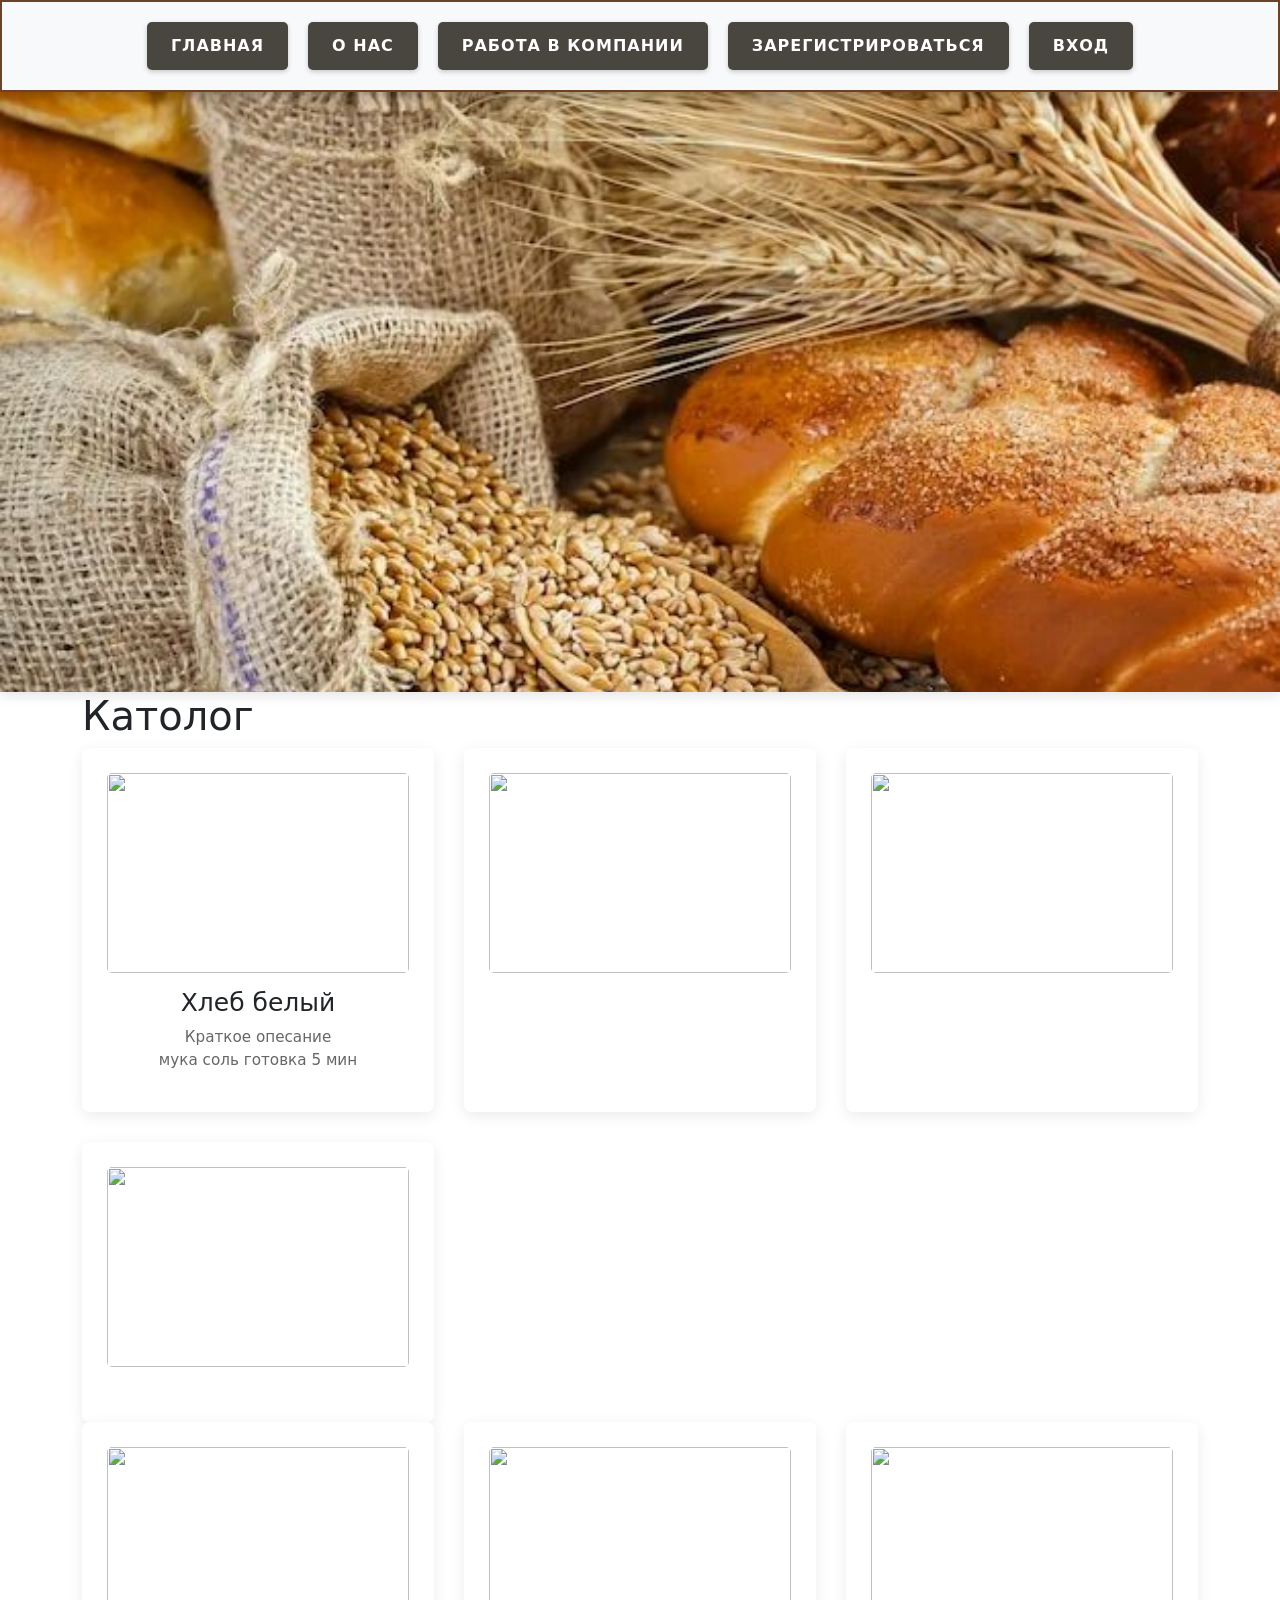
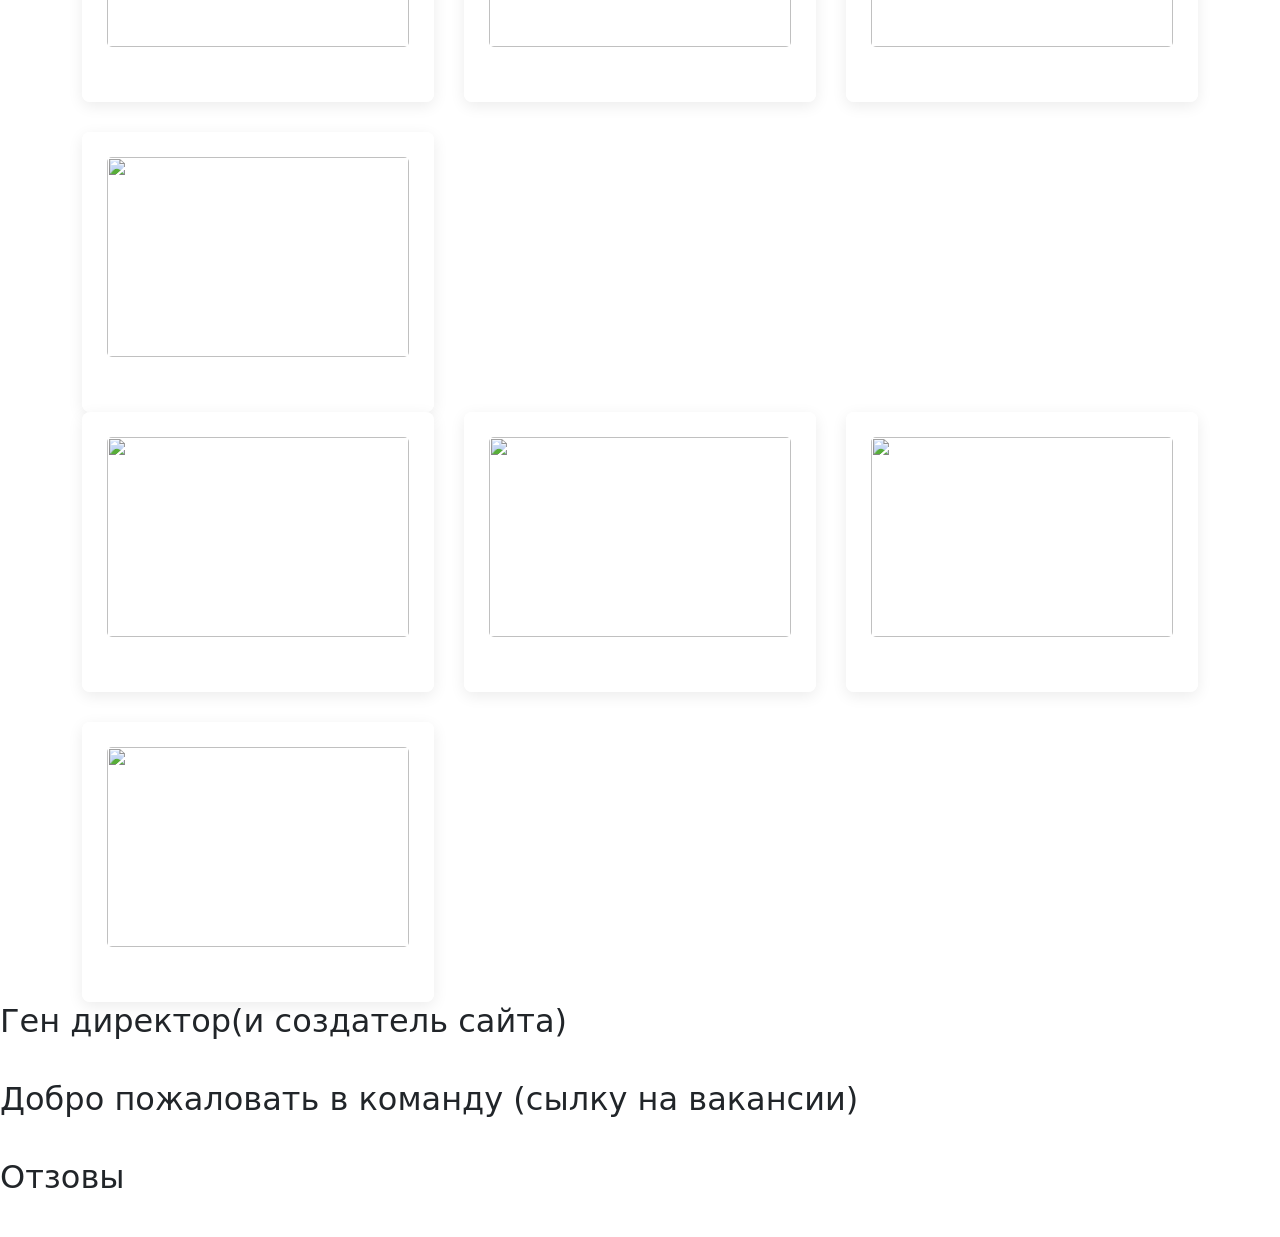
==== index.html @ a89af6e6 "Слайдер" ====
<!DOCTYPE html>
<html lang="en">
<head>
    <meta charset="UTF-8">
    <meta name="viewport" content="width=device-width, initial-scale=1.0">
    <title>Главная страница</title>
    <link rel="stylesheet" href="css/styles.css">
    <link rel="stylesheet" href="css/reset.css">
    <link href="https://cdn.jsdelivr.net/npm/bootstrap@5.3.0/dist/css/bootstrap.min.css" rel="stylesheet" integrity="sha384-9ndCyUaIbzAi2FUVXJi0CjmCapSmO7SnpJef0486qhLnuZ2cdeRhO02iuK6FUUVM" crossorigin="anonymous">
<script src="https://cdn.jsdelivr.net/npm/bootstrap@5.3.0/dist/js/bootstrap.bundle.min.js" integrity="sha384-geWF76RCwLtnZ8qwWowPQNguL3RmwHVBC9FhGdlKrxdiJJigb/j/68SIy3Te4Bkz" crossorigin="anonymous"></script>
</head>
<script src="js/cod.js"></script>
<body>
    
    <div class="menu">
        <a href="index.html" class="btn-main">Главная</a>
        <a href="about.html" class="btn-about">О нас</a>
        <a href="cart.html" class="btn-cart">Работа в компании</a>
        <a href="register.html" class="btn-register">Зарегистрироваться</a>
        <a href="login.html" class="btn-login">Вход</a>
    </div>

    <div class="slider">
        <div class="slider-track">
            <div class="slide">
                <img src="img/i.jfif" alt="Слайд 1">
            </div>
            <div class="slide">
                <img src="img/2329949_five.jpeg" alt="Слайд 2">
            </div>
            <div class="slide">
                <img src="img/slaider-2025-10.jpg" alt="Слайд 3">
            </div>
            <div class="slide">
                <img src="img/batonslaider.jfif" alt="Слайд 4">
            </div>
        </div>
    </div>




    <div class="services">
        <div class="container">
            <h1>Католог</h1>
            <div class="services-grid">
                <div class="service-item">
                    <img src="" alt="">
                    <h3>Хлеб белый</h3>
                    <p>Краткое опесание <br>
                    мука соль готовка 5 мин</p>
                    <div class="price"></div>
                </div>
                <div class="service-item">
                    <img src="" alt="">
                    <h3></h3>
                    <p></p>
                    <div class="price"></div>
                </div>
                <div class="service-item">
                    <img src="" alt="">
                    <h3></h3>
                    <p></p>
                    <div class="price"></div>
                </div>
                <div class="service-item">
                    <img src="" alt="">
                    <h3></h3>
                    <p></p>
                    <div class="price"></div>
                
                </div>
            </div>
        </div>


        <div class="services">
            <div class="container">
                <div class="services-grid">
                    <div class="service-item">
                        <img src="" alt="">
                        <h3></h3>
                        <p></p>
                        <div class="price"></div>
                    </div>
                    <div class="service-item">
                        <img src="" alt="">
                        <h3></h3>
                        <p></p>
                        <div class="price"></div>
                    </div>
                    <div class="service-item">
                        <img src="" alt="">
                        <h3></h3>
                        <p></p>
                        <div class="price"></div>
                    </div>
                    <div class="service-item">
                        <img src="" alt="">
                        <h3></h3>
                        <p></p>
                        <div class="price"></div>
                    
                    </div>
                </div>
            </div>


            <div class="services">
                <div class="container">
                    <div class="services-grid">
                        <div class="service-item">
                            <img src="" alt="">
                            <h3></h3>
                            <p></p>
                            <div class="price"></div>
                        </div>
                        <div class="service-item">
                            <img src="" alt="">
                            <h3></h3>
                            <p></p>
                            <div class="price"></div>
                        </div>
                        <div class="service-item">
                            <img src="" alt="">
                            <h3></h3>
                            <p></p>
                            <div class="price"></div>
                        </div>
                        <div class="service-item">
                            <img src="" alt="">
                            <h3></h3>
                            <p></p>
                            <div class="price"></div>
                        
                        </div>
                    </div>
                </div>



<h2>Ген директор(и создатель сайта)</h2>

<h2>Добро пожаловать в команду (сылку на вакансии)</h2>

<h2>Отзовы</h2>


</body>
</html>
---- css/styles.css ----
/* Стили для меню и кнопак */
        .menu {
            display: flex;
            justify-content: center;
            align-items: center;
            gap: 20px;
            padding: 20px;
            background-color: rgba(248, 249, 250, 0.9);
            /* border-radius: 10px; */
            margin: 0px;
            box-shadow: 0 4px 15px rgba(0,0,0,0.3);
            position: relative;
            z-index: 1;
            backdrop-filter: blur(2px);
            border: 2px solid #6B4226;
        }
        
        .menu a {
            display: inline-block;
            padding: 12px 24px;
            font-size: 16px;
            border: none;
            border-radius: 5px;
            cursor: pointer;
            transition: all 0.3s ease;
            text-decoration: none;
            font-weight: bold;
            text-transform: uppercase;
            letter-spacing: 1px;
            box-shadow: 0 2px 5px rgba(0,0,0,0.2);
            position: relative;
            z-index: 2;
        }
        
        .menu a:hover {
            transform: translateY(-3px);
            box-shadow: 0 5px 15px rgba(0,0,0,0.4);
        }

        .menu a:active {
            transform: translateY(0);
        }
        
        .btn-main {
            background-color: #49453f;
            color: white;
            border: 2px solid #49453f;
        }
        
        .btn-about {
            background-color: #49453f;
            color: white;
            border: 2px solid #49453f;
        }
        
        .btn-cart {
            background-color: #49453f;
            color: white;
            border: 2px solid #49453f;
        }
        
        .btn-register {
            background-color: #49453f;
            color: white;
            border: 2px solid #49453f;
        }
        
        .btn-login {
            background-color: #49453f;
            color: white;
            border: 2px solid #49453f;
        }

/* --------------------------------Регистрация------------------------------------------- */

.registration-page {
    display: flex; /* Flexbox для центрирования */
     align-items: center; /* Центрирование по вертикали */
     justify-content: center; /* Центрирование по горизонтали */
     padding: 60px 0; /* Отступы сверху и снизу */
 
 }
 
 .registration-form-wrapper {
     background-color: rgba(255, 255, 255, 0.95); /* Полупрозрачный белый фон (95%) */
     padding: 40px;/* Внутренние отступы 40px */
     border-radius: 8px; /* Закруглённые углы */
     box-shadow: 0 4px 20px rgba(139, 115, 85, 0.15);  /* Мягкая тень тёплого оттенка */
     max-width: 450px; /* Максимальная ширина формы */
     width: 100%; /* Адаптивная ширина */
     margin: 0 auto;/* Центрирование блока */
 }
 
 .registration-form-wrapper h2 {
     text-align: center; /* Текст по центру */
     margin-bottom: 30px; /* Отступ снизу */
     color: #09617c; /* Тёплый коричневый цвет */
 }
 
 .registration-form-wrapper label {
     display: block; /* Каждый label с новой строки */
     margin-bottom: 8px; /* Отступ до поля ввода */
     font-weight: bold; /* Жирный шрифт */
     color: #264061; /* Тёмно-коричневый цвет */
 }
 
 .registration-form-wrapper input[type="text"],
 .registration-form-wrapper input[type="password"],
 .registration-form-wrapper input[type="email"],
 .registration-form-wrapper input[type="tel"] {
     width: 100%; /* На всю ширину контейнера */
     padding: 12px; /* Внутренние отступы */
     margin-bottom: 20px; /* Отступ снизу до следующего элемента */
     border: 1px solid #ccc; /* Серая рамка */
     border-radius: 4px; /* Небольшое скругление */
     box-sizing: border-box; /* Padding включён в ширину */
     font-family: 'Montserrat', sans-serif;  /* Шрифт как на сайте */
 }
 
 .registration-form-wrapper
 .btn-register-submit {
     width: 100%; /* На всю ширину */
     background-color: #09317c; /* Коричневый фон */
     color: #fff; /* Белый текст */
     border: 2px solid #052957; /* Рамка в цвет фона */
     padding: 12px 25px; /* Отступы */
     border-radius: 5px; /* Скругление */
     margin: 10px 0 20px 0; /* Отступы сверху и снизу */
     cursor: pointer; /* Курсор-указатель */
     font-weight: bold; /* Жирный текст */
 }
 
 .registration-footer,
 .registration-back {
     text-align: center; /* Текст по центру */
     margin-top: 15px; /* Отступ сверху 15px */
     font-size: 14.4px; /* Шрифт на 10% меньше основного (≈14.4px) */
     color: #770606; /* Серый цвет текста */
 }
 
 .registration-footer a,
 .registration-back a {
     color: #523a03; /* Золотисто-бежевый цвет ссылок */
     font-weight: bold; /* Жирное начертание */
 }



 /*-----------------------Блоки-------------------------------  */


.services h2 {
    margin-bottom: 40px; /* Отступ под заголовком */
}

.services-grid {
    display: grid; /* Grid раскладка */
    grid-template-columns: repeat(auto-fit, minmax(280px, 1fr)); /* Адаптивные колонки */
    gap: 30px; /* Расстояние между элементами */
}

.service-item {
    text-align: center; /* Центрирование текста */
    background-color: rgba(255, 255, 255, 0.95); /* Полупрозрачный белый фон */
    padding: 25px; /* Внутренние отступы */
    border-radius: 8px; /* Закругленные углы */
    box-shadow: 0 4px 15px rgba(0, 0, 0, 0.08); /* Легкая тень */
    backdrop-filter: blur(10px); /* Эффект размытия фона */
}

.service-item img {
    border-radius: 5px; /* Закругление изображения */
    margin-bottom: 15px; /* Отступ снизу */
    width: 100%; /* Полная ширина */
    height: 200px; /* Фиксированная высота */
    object-fit: cover; /* Заполнение без искажений */
}

.service-item h3 {
    font-size: 25px; /* Размер заголовка */
}

.service-item p {
    font-size: 15.2px; /* Размер текста описания */
    color: #666; /* Серый цвет текста */
    margin-bottom: 15px; /* Отступ снизу */
}

.price {
    font-weight: bold; /* Жирный шрифт */
    font-size: 19.2px; /* Размер цены */
    color: #8b7355; /* Тёплый коричневый цвет для лучшей читаемости */
    margin-top: 10px; /* Отступ сверху */
}
/* ------------------------------------------------------------------------ */



.slider {
    width: 100%;
    height: 600px;
    margin: 0 auto;
    overflow: hidden;
    position: relative;
    box-shadow: 0 4px 12px rgba(0, 0, 0, 0.1);
}

.slider-track {
    display: flex;
    transition: transform 0.5s ease-in-out;
}

.slide {
    min-width: 100%;
    flex-shrink: 0;
}

.slide img {
    width: 100%;
    height: auto;
    display: block;
}
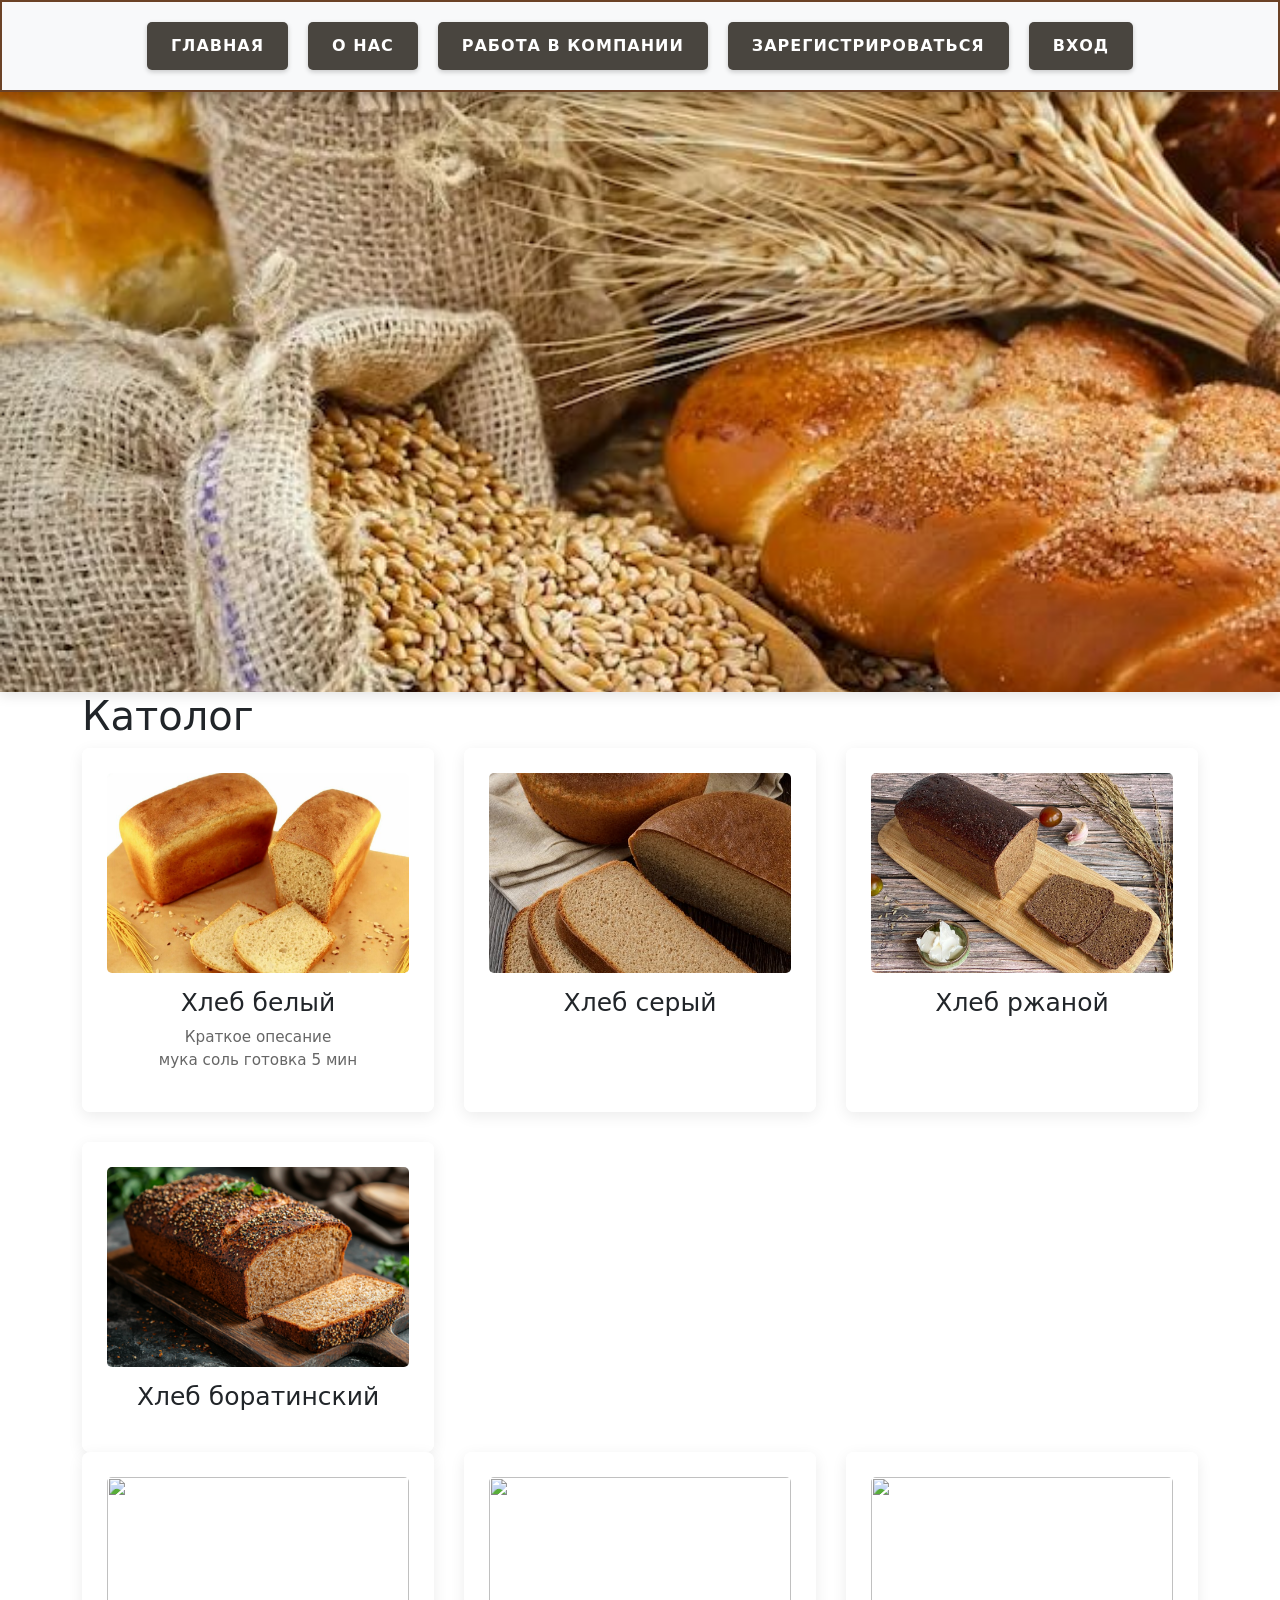
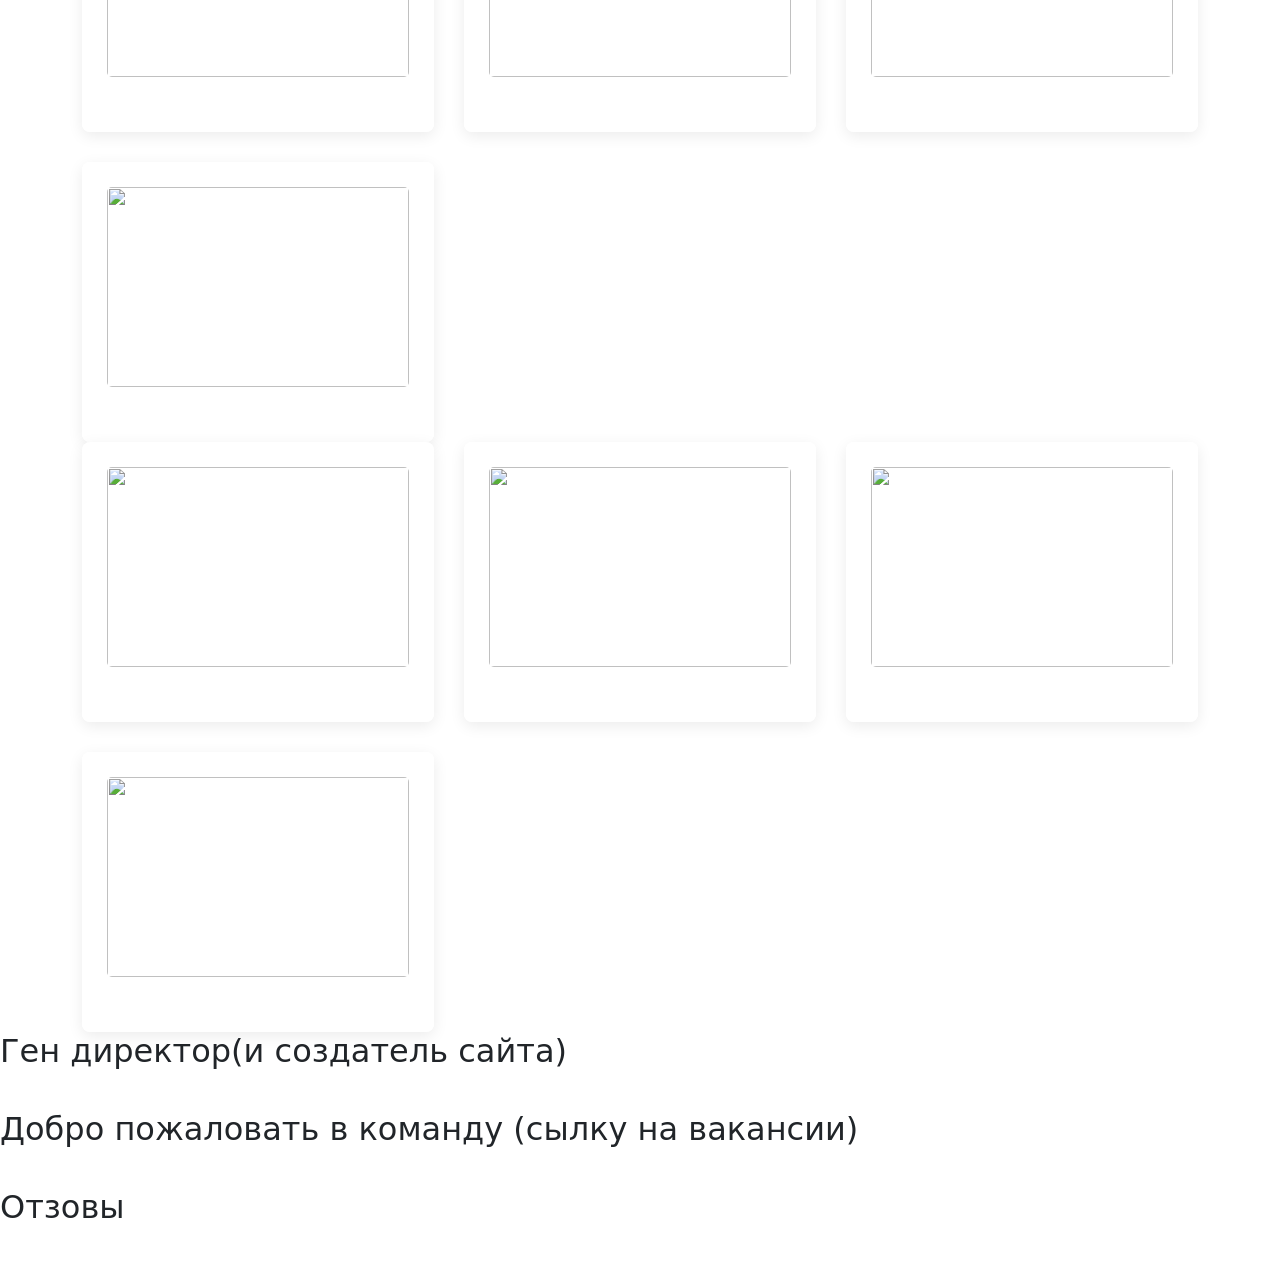
==== commit dceae35b: "картинки в блоках" ====
--- a/index.html
+++ b/index.html
@@ -44,31 +44,34 @@
         <div class="container">
             <h1>Католог</h1>
             <div class="services-grid">
+
                 <div class="service-item">
-                    <img src="" alt="">
+                    <img src="img/bel-xleb.jfif" alt="">
                     <h3>Хлеб белый</h3>
                     <p>Краткое опесание <br>
                     мука соль готовка 5 мин</p>
                     <div class="price"></div>
                 </div>
+
                 <div class="service-item">
-                    <img src="" alt="">
-                    <h3></h3>
+                    <img src="img/ser-xleb.jfif" alt="">
+                    <h3>Хлеб серый</h3>
                     <p></p>
                     <div class="price"></div>
                 </div>
+
                 <div class="service-item">
-                    <img src="" alt="">
-                    <h3></h3>
+                    <img src="img/rjan-xleb.jpg" alt="">
+                    <h3>Хлеб ржаной</h3>
                     <p></p>
                     <div class="price"></div>
                 </div>
+
                 <div class="service-item">
-                    <img src="" alt="">
-                    <h3></h3>
+                    <img src="img/boratin-xleb.png" alt="">
+                    <h3>Хлеб боратинский</h3>
                     <p></p>
                     <div class="price"></div>
-                
                 </div>
             </div>
         </div>
@@ -77,24 +80,28 @@
         <div class="services">
             <div class="container">
                 <div class="services-grid">
+
                     <div class="service-item">
                         <img src="" alt="">
                         <h3></h3>
                         <p></p>
                         <div class="price"></div>
                     </div>
+
                     <div class="service-item">
                         <img src="" alt="">
                         <h3></h3>
                         <p></p>
                         <div class="price"></div>
                     </div>
+
                     <div class="service-item">
                         <img src="" alt="">
                         <h3></h3>
                         <p></p>
                         <div class="price"></div>
                     </div>
+
                     <div class="service-item">
                         <img src="" alt="">
                         <h3></h3>
@@ -109,30 +116,33 @@
             <div class="services">
                 <div class="container">
                     <div class="services-grid">
+
                         <div class="service-item">
                             <img src="" alt="">
                             <h3></h3>
                             <p></p>
                             <div class="price"></div>
                         </div>
+
                         <div class="service-item">
                             <img src="" alt="">
                             <h3></h3>
                             <p></p>
                             <div class="price"></div>
                         </div>
+
                         <div class="service-item">
                             <img src="" alt="">
                             <h3></h3>
                             <p></p>
                             <div class="price"></div>
                         </div>
+
                         <div class="service-item">
                             <img src="" alt="">
                             <h3></h3>
                             <p></p>
                             <div class="price"></div>
-                        
                         </div>
                     </div>
                 </div>
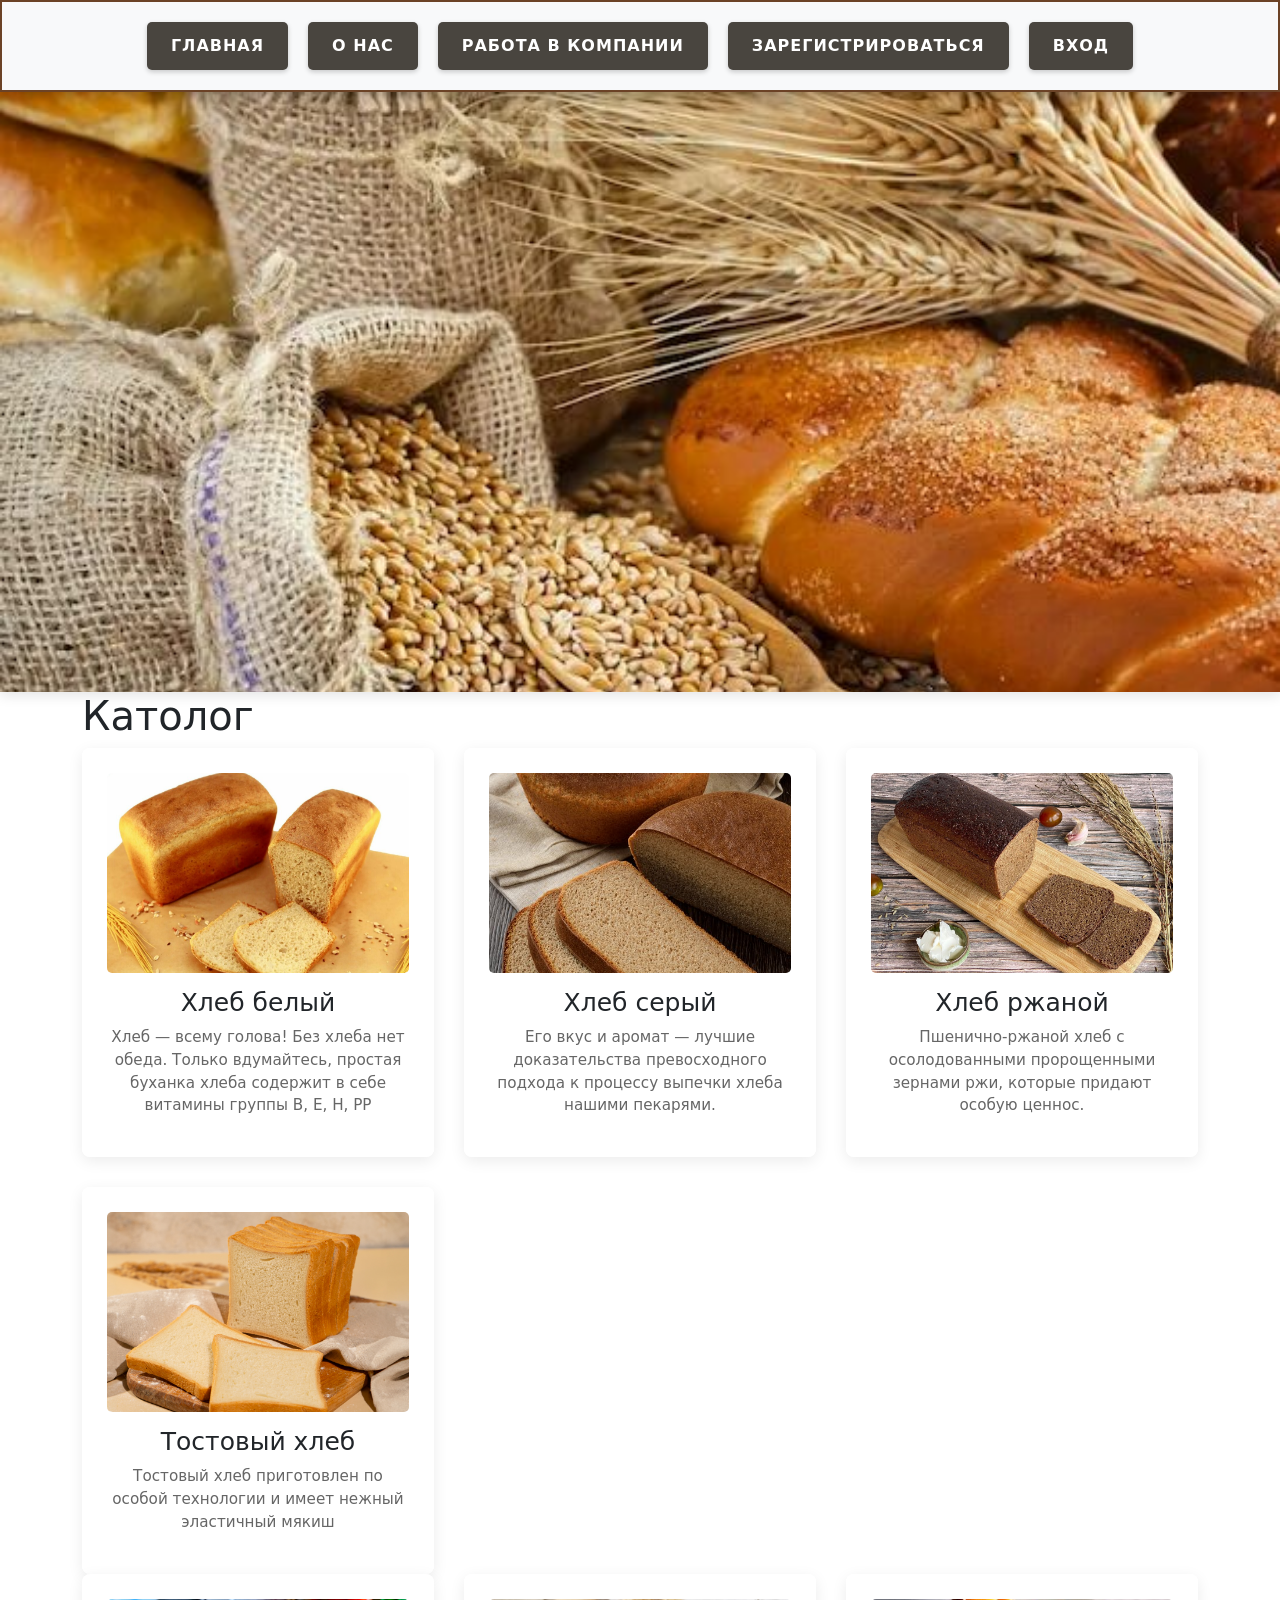
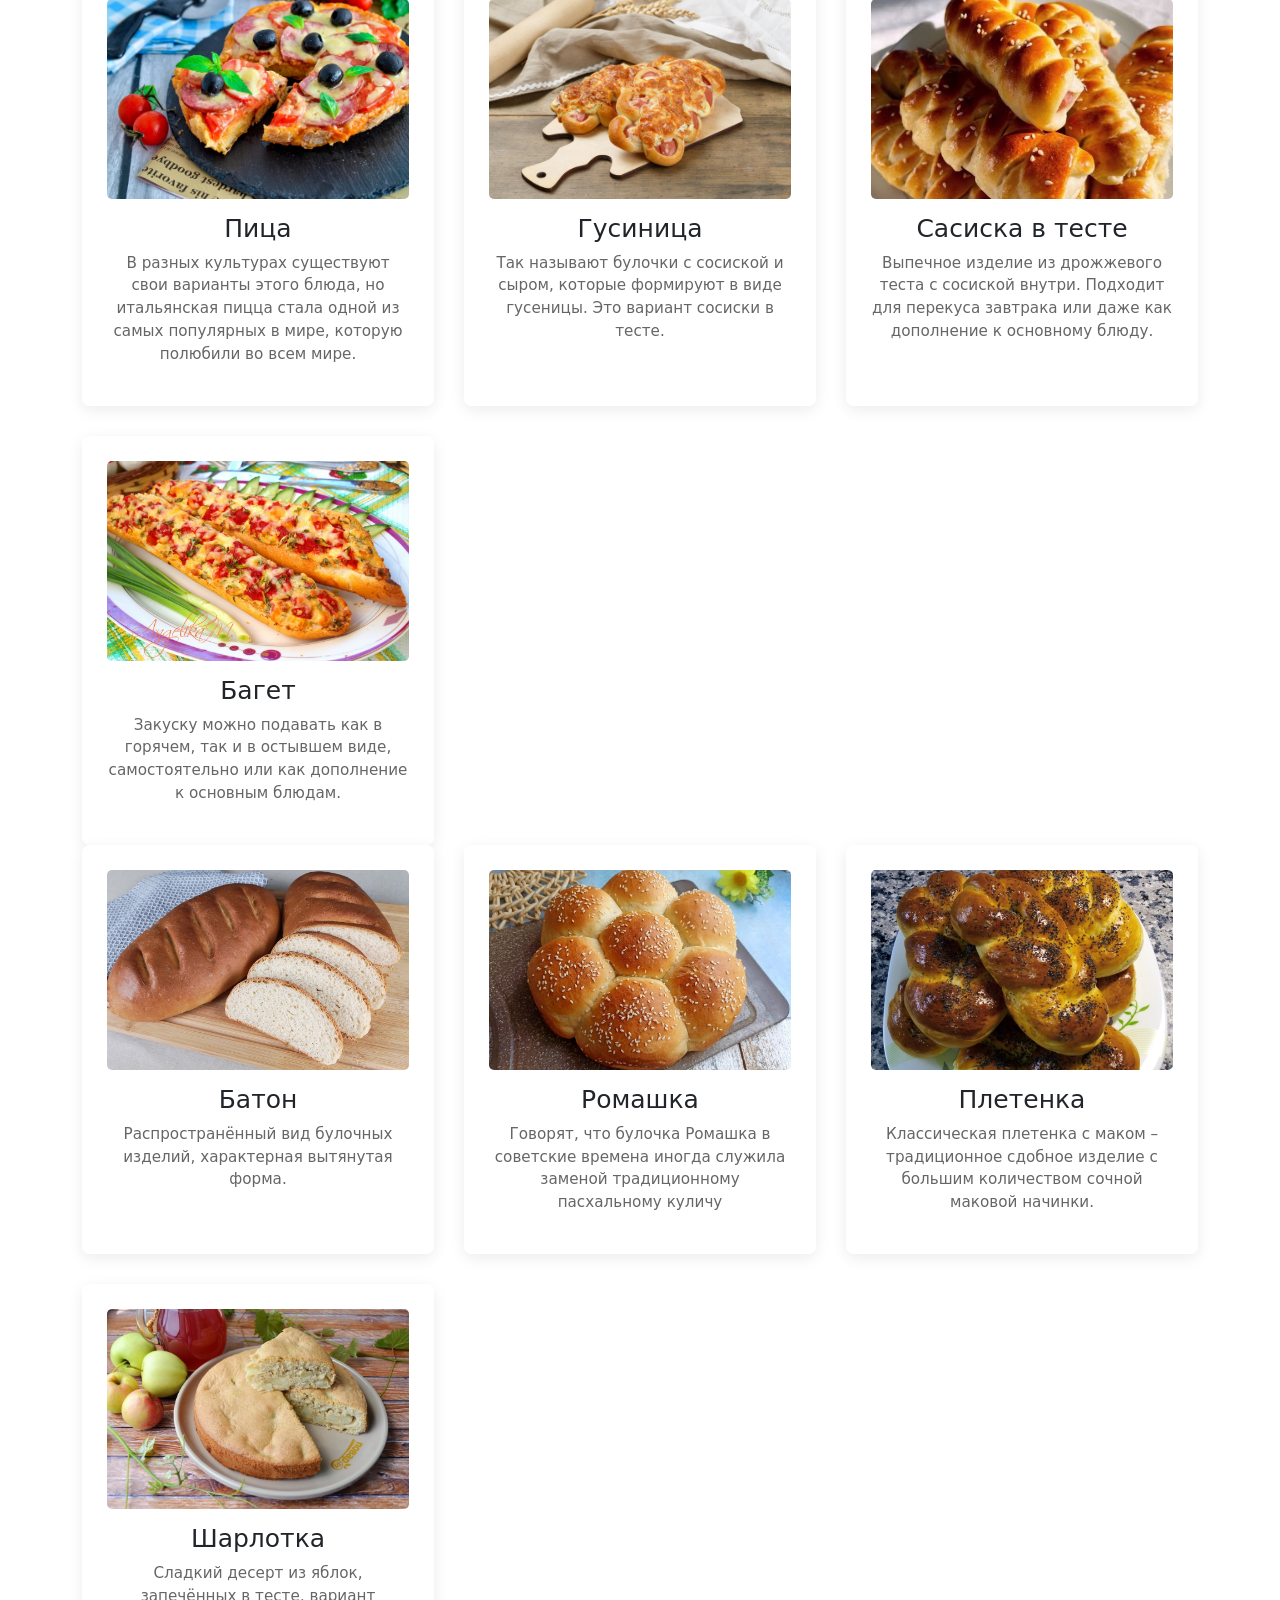
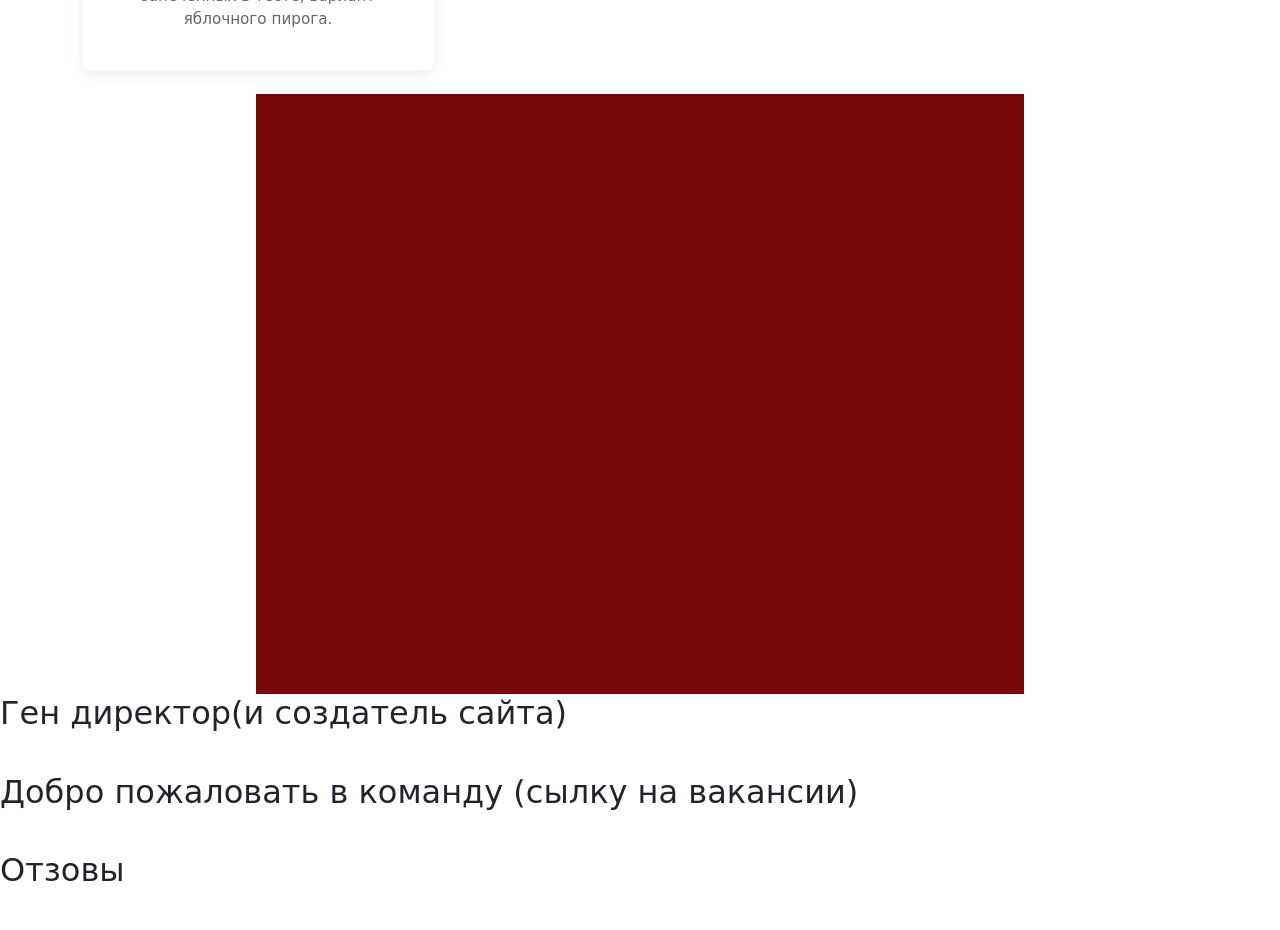
==== commit 079f72ca: "Блоки" ====
--- a/index.html
+++ b/index.html
@@ -11,7 +11,7 @@
 </head>
 <script src="js/cod.js"></script>
 <body>
-    
+                            <!-- Меню -->
     <div class="menu">
         <a href="index.html" class="btn-main">Главная</a>
         <a href="about.html" class="btn-about">О нас</a>
@@ -19,7 +19,7 @@
         <a href="register.html" class="btn-register">Зарегистрироваться</a>
         <a href="login.html" class="btn-login">Вход</a>
     </div>
-
+                            <!-- Слайдер -->
     <div class="slider">
         <div class="slider-track">
             <div class="slide">
@@ -37,9 +37,7 @@
         </div>
     </div>
 
-
-
-
+                            <!-- Католог -->
     <div class="services">
         <div class="container">
             <h1>Католог</h1>
@@ -48,105 +46,108 @@
                 <div class="service-item">
                     <img src="img/bel-xleb.jfif" alt="">
                     <h3>Хлеб белый</h3>
-                    <p>Краткое опесание <br>
-                    мука соль готовка 5 мин</p>
+                    <p>Хлеб — всему голова! Без хлеба нет обеда. Только вдумайтесь, простая буханка хлеба содержит в себе витамины группы В, Е, Н, РР </p>
                     <div class="price"></div>
                 </div>
 
                 <div class="service-item">
                     <img src="img/ser-xleb.jfif" alt="">
                     <h3>Хлеб серый</h3>
-                    <p></p>
+                    <p>Его вкус и аромат — лучшие доказательства превосходного подхода к процессу выпечки хлеба нашими пекарями.</p>
                     <div class="price"></div>
                 </div>
 
                 <div class="service-item">
                     <img src="img/rjan-xleb.jpg" alt="">
                     <h3>Хлеб ржаной</h3>
-                    <p></p>
+                    <p>Пшенично-ржаной хлеб с осолодованными пророщенными зернами ржи, которые придают особую ценнос.</p>
                     <div class="price"></div>
                 </div>
 
                 <div class="service-item">
-                    <img src="img/boratin-xleb.png" alt="">
-                    <h3>Хлеб боратинский</h3>
-                    <p></p>
+                    <img src="img/tostxltb.jpg" alt="">
+                    <h3>Тостовый хлеб</h3>
+                    <p>Тостовый хлеб приготовлен по особой технологии и имеет нежный эластичный мякиш</p>
                     <div class="price"></div>
                 </div>
             </div>
         </div>
-
 
         <div class="services">
             <div class="container">
                 <div class="services-grid">
 
                     <div class="service-item">
-                        <img src="" alt="">
-                        <h3></h3>
-                        <p></p>
+                        <img src="img/piza.jpg" alt="">
+                        <h3>Пица</h3>
+                        <p> В разных культурах существуют свои варианты этого блюда, но итальянская пицца стала одной из самых популярных в мире, которую полюбили во всем мире.</p>
                         <div class="price"></div>
                     </div>
 
                     <div class="service-item">
-                        <img src="" alt="">
-                        <h3></h3>
-                        <p></p>
+                        <img src="img/gysihica.jpg" alt="">
+                        <h3>Гусиница</h3>
+                        <p>Так называют булочки с сосиской и сыром, которые формируют в виде гусеницы. Это вариант сосиски в тесте.</p>
                         <div class="price"></div>
                     </div>
 
                     <div class="service-item">
-                        <img src="" alt="">
-                        <h3></h3>
-                        <p></p>
+                        <img src="img/sasiska v teste.jpg" alt="">
+                        <h3>Сасиска в тесте</h3>
+                        <p>Выпечное изделие из дрожжевого теста с сосиской внутри. Подходит для перекуса завтрака или даже как дополнение к основному блюду. 
+                        </p>
                         <div class="price"></div>
                     </div>
 
                     <div class="service-item">
-                        <img src="" alt="">
-                        <h3></h3>
-                        <p></p>
+                        <img src="img/baget.jpg" alt="">
+                        <h3>Багет</h3>
+                        <p>Закуску можно подавать как в горячем, так и в остывшем виде, самостоятельно или как дополнение к основным блюдам.</p>
                         <div class="price"></div>
                     
                     </div>
                 </div>
             </div>
 
-
             <div class="services">
                 <div class="container">
                     <div class="services-grid">
 
                         <div class="service-item">
-                            <img src="" alt="">
-                            <h3></h3>
-                            <p></p>
+                            <img src="img/baton.jpg" alt="">
+                            <h3>Батон</h3>
+                            <p>Распространённый вид булочных изделий, характерная вытянутая форма. </p>
                             <div class="price"></div>
                         </div>
 
                         <div class="service-item">
-                            <img src="" alt="">
-                            <h3></h3>
-                            <p></p>
+                            <img src="img/romachka.jpg" alt="">
+                            <h3>Ромашка</h3>
+                            <p>Говорят, что булочка Ромашка в советские времена иногда служила заменой традиционному пасхальному куличу</p>
                             <div class="price"></div>
                         </div>
 
                         <div class="service-item">
-                            <img src="" alt="">
-                            <h3></h3>
-                            <p></p>
+                            <img src="img/pletenka.jpg" alt="">
+                            <h3>Плетенка</h3>
+                            <p>Классическая плетенка с маком – традиционное сдобное изделие с большим количеством сочной маковой начинки.</p>
                             <div class="price"></div>
                         </div>
 
                         <div class="service-item">
-                            <img src="" alt="">
-                            <h3></h3>
-                            <p></p>
+                            <img src="img/charlotka.jpg" alt="">
+                            <h3>Шарлотка</h3>
+                            <p>Сладкий десерт из яблок, запечённых в тесте, вариант яблочного пирога.</p>
                             <div class="price"></div>
                         </div>
                     </div>
                 </div>
 
+
+<br>
+
+<div class="creator">
+</div>
 
 
 <h2>Ген директор(и создатель сайта)</h2>
--- a/css/styles.css
+++ b/css/styles.css
@@ -195,7 +195,7 @@
 /* ------------------------------------------------------------------------ */
 
 
-
+                        /* Слайдер */
 .slider {
     width: 100%;
     height: 600px;
@@ -221,15 +221,17 @@
     display: block;
 }
 
-
-
-
-
-
-
-
-
-
-
-
-
+/* создатель сайта */
+
+
+
+.creator{
+    width: 60%;
+    height: 600px;
+    margin: 0 auto;
+    display: flex;
+    flex: content;
+    background-color: #770606;
+
+
+}
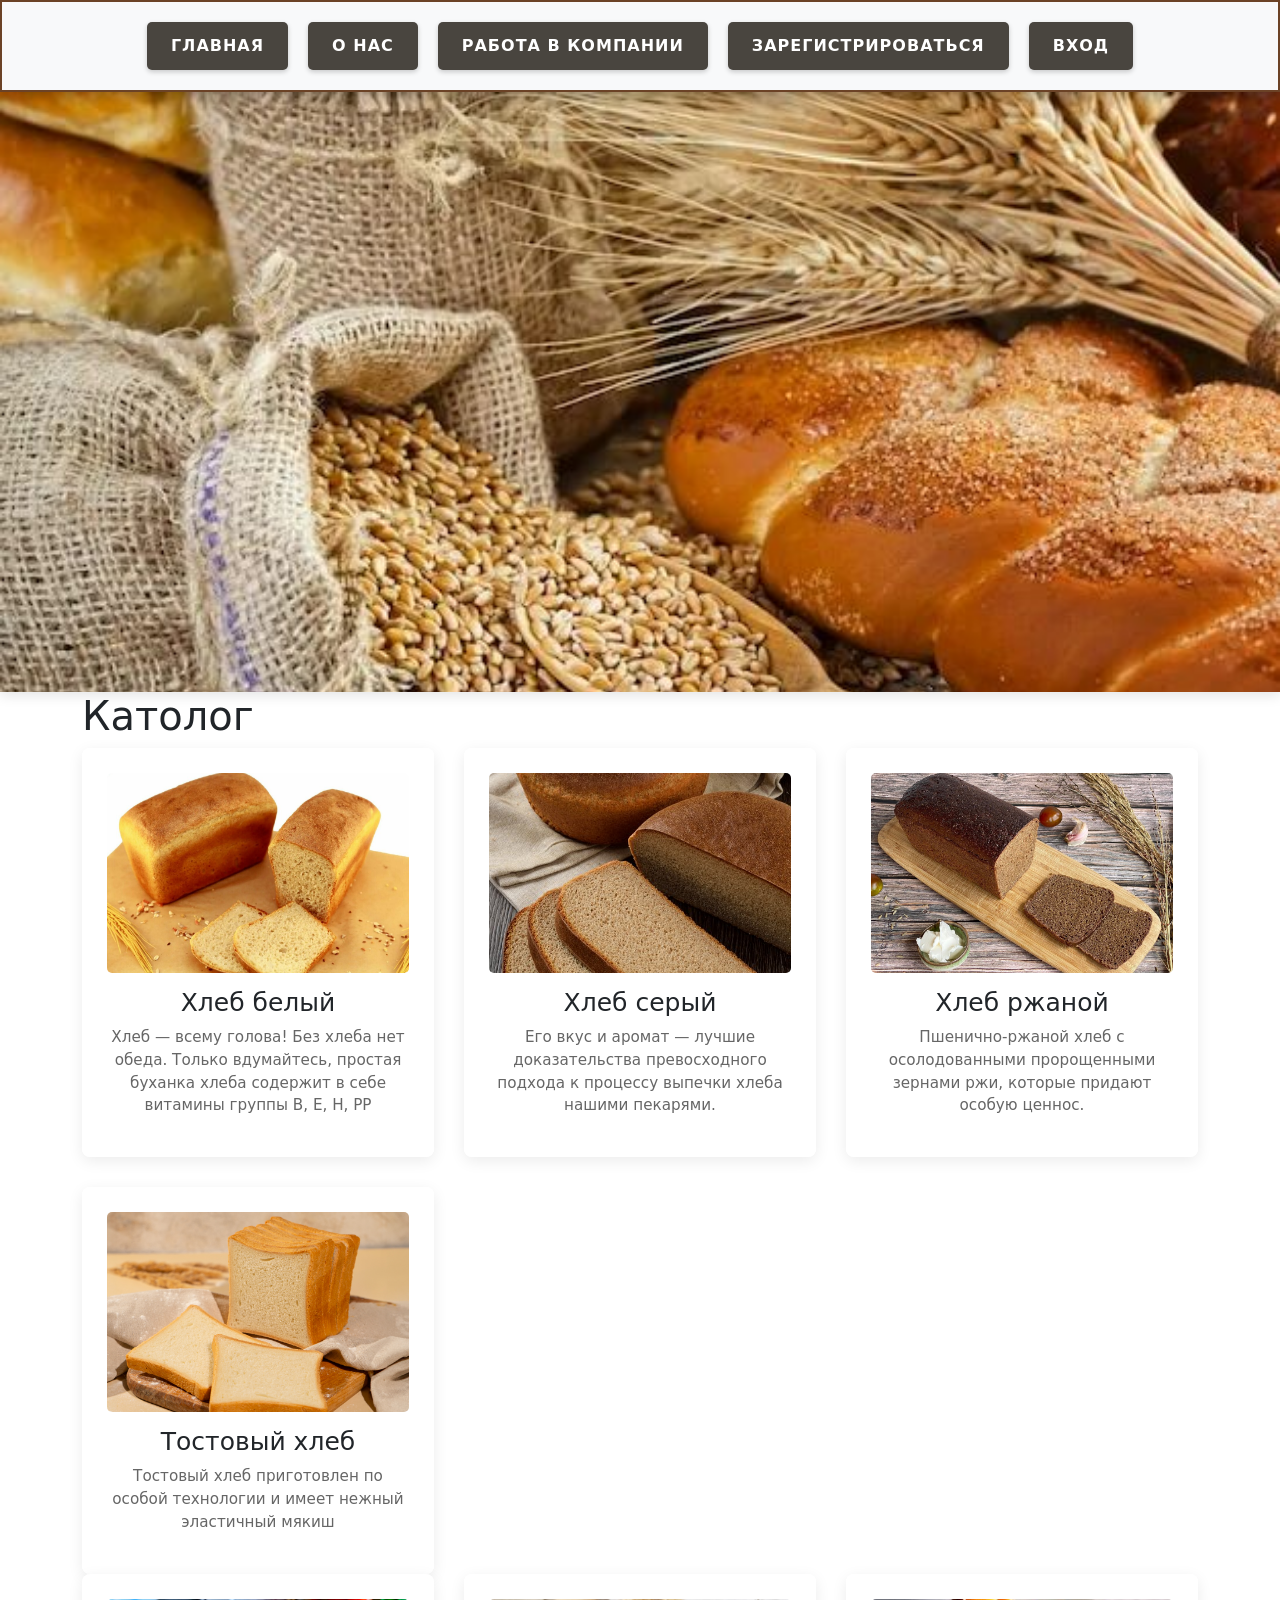
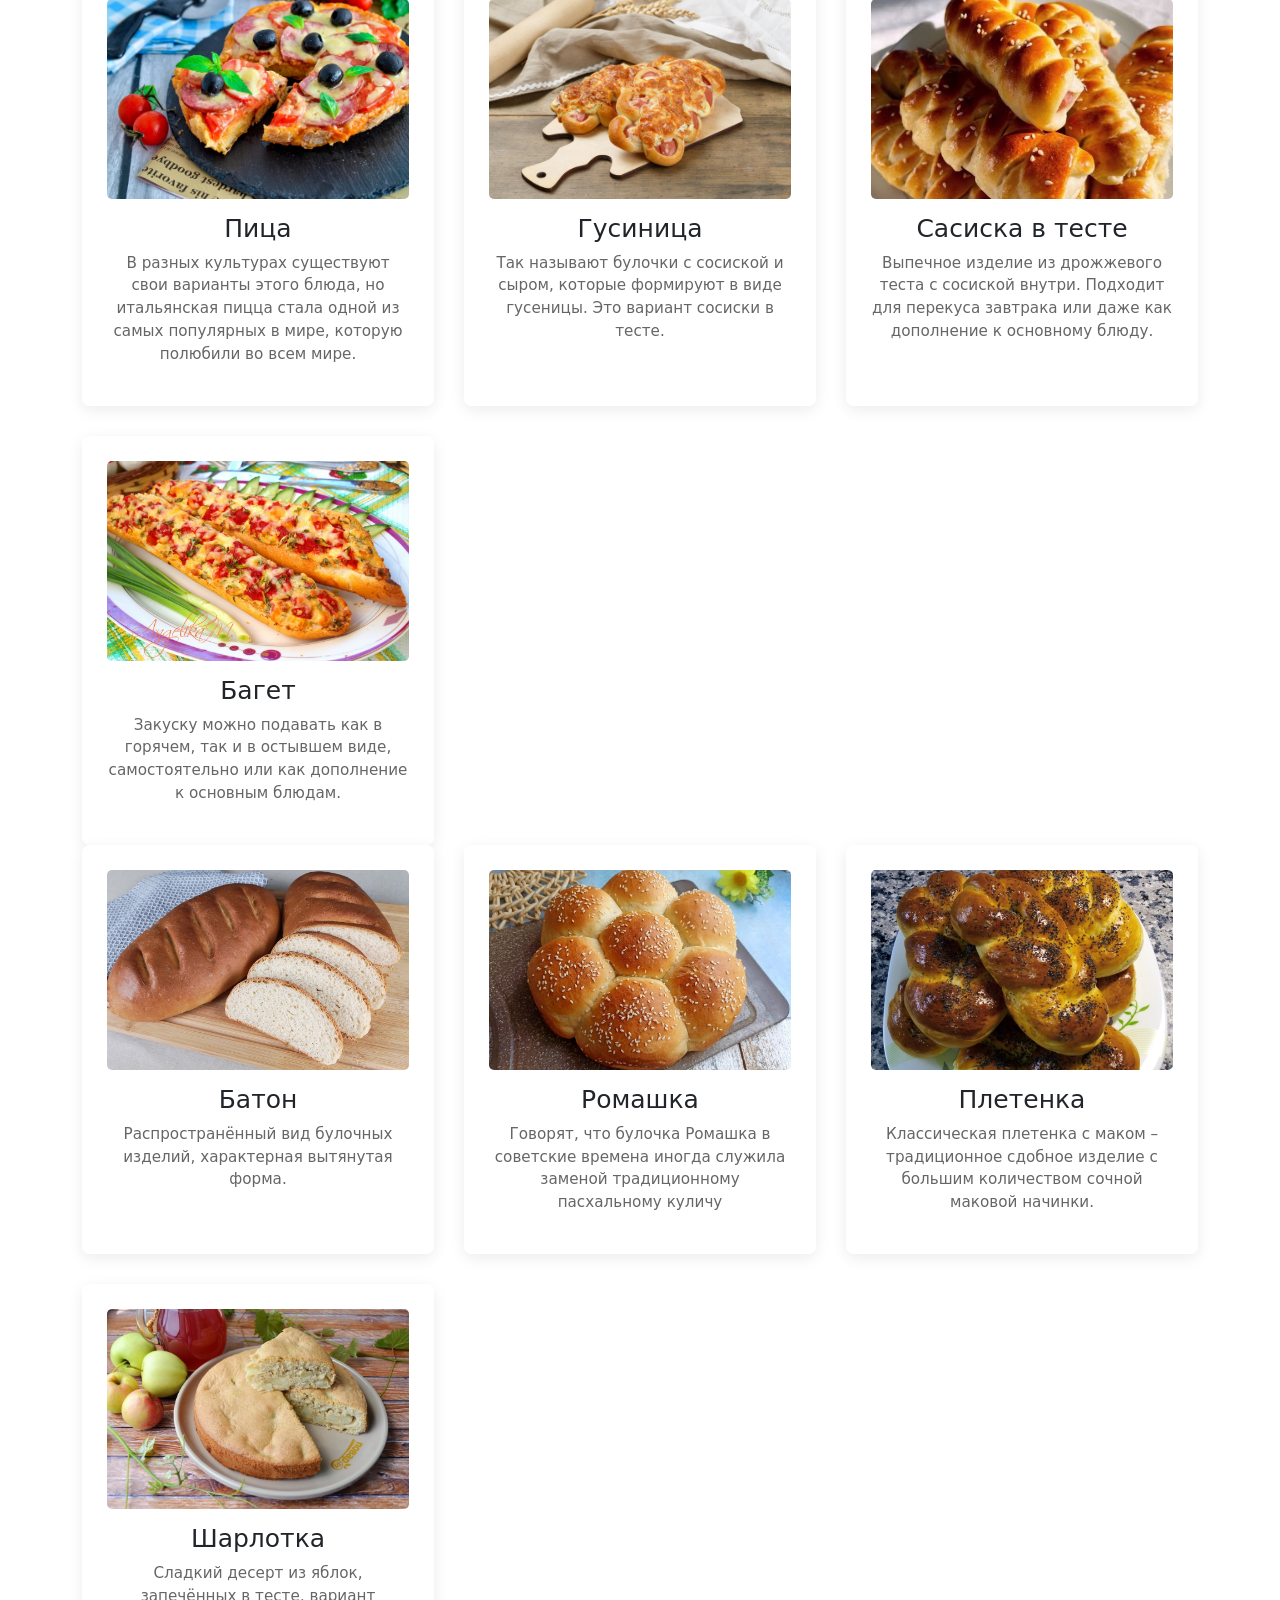
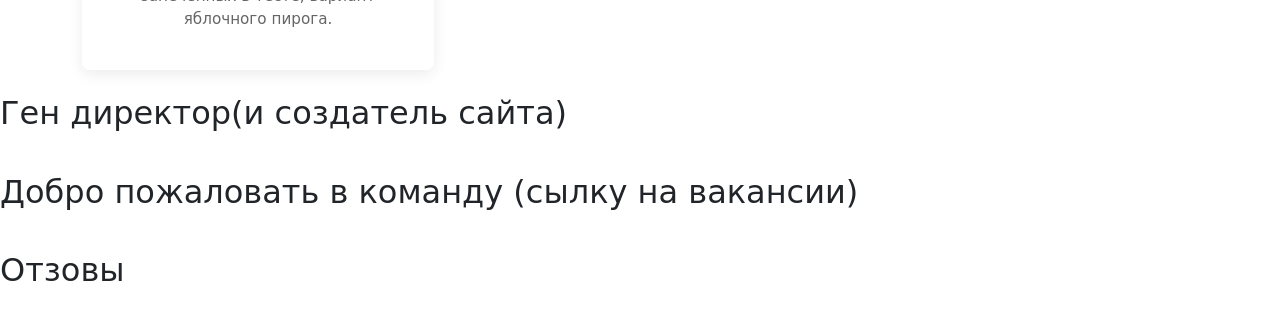
==== commit a3f1da3e: "Работа в компании" ====
--- a/index.html
+++ b/index.html
@@ -146,9 +146,6 @@
 
 <br>
 
-<div class="creator">
-</div>
-
 
 <h2>Ген директор(и создатель сайта)</h2>
 
--- a/css/styles.css
+++ b/css/styles.css
@@ -71,7 +71,7 @@
             border: 2px solid #49453f;
         }
 
-/* --------------------------------Регистрация------------------------------------------- */
+/* --------------------------------Регистрация - Вход------------------------------------------- */
 
 .registration-page {
     display: flex; /* Flexbox для центрирования */
@@ -221,17 +221,56 @@
     display: block;
 }
 
-/* создатель сайта */
-
-
-
-.creator{
-    width: 60%;
-    height: 600px;
-    margin: 0 auto;
-    display: flex;
-    flex: content;
-    background-color: #770606;
-
-
-}
+
+/* input.input-error,
+textarea.input-error,
+select.input-error {
+    border-color: red !important;
+    background-color: #fff8f8;
+}
+
+input.input-valid,
+textarea.input-valid,
+select.input-valid {
+    border-color: green !important;
+}
+
+.error-message {
+    color: #b33939;
+    font-size: 0.85em;
+    margin-top: 5px;
+    margin-bottom: 10px;
+    padding: 5px;
+    background-color: #ffcccc;
+    border-radius: 3px;
+    display: none;
+} */
+
+
+
+
+
+/* наши работники */
+.service-item1 img {
+    border-radius: 5px; /* Закругление изображения */
+    margin-bottom: 15px; /* Отступ снизу */
+    width: 80%; /* Полная ширина */
+    height: 455px; /* Фиксированная высота */
+    object-fit: cover; /* Заполнение без искажений */
+}
+
+.service-item1 {
+    text-align: center; /* Центрирование текста */
+    background-color: rgba(255, 255, 255, 0.95); /* Полупрозрачный белый фон */
+    padding: 25px; /* Внутренние отступы */
+    border-radius: 8px; /* Закругленные углы */
+    box-shadow: 0 4px 15px rgba(0, 0, 0, 0.08); /* Легкая тень */
+    backdrop-filter: blur(10px); /* Эффект размытия фона */
+}
+
+
+
+
+
+
+
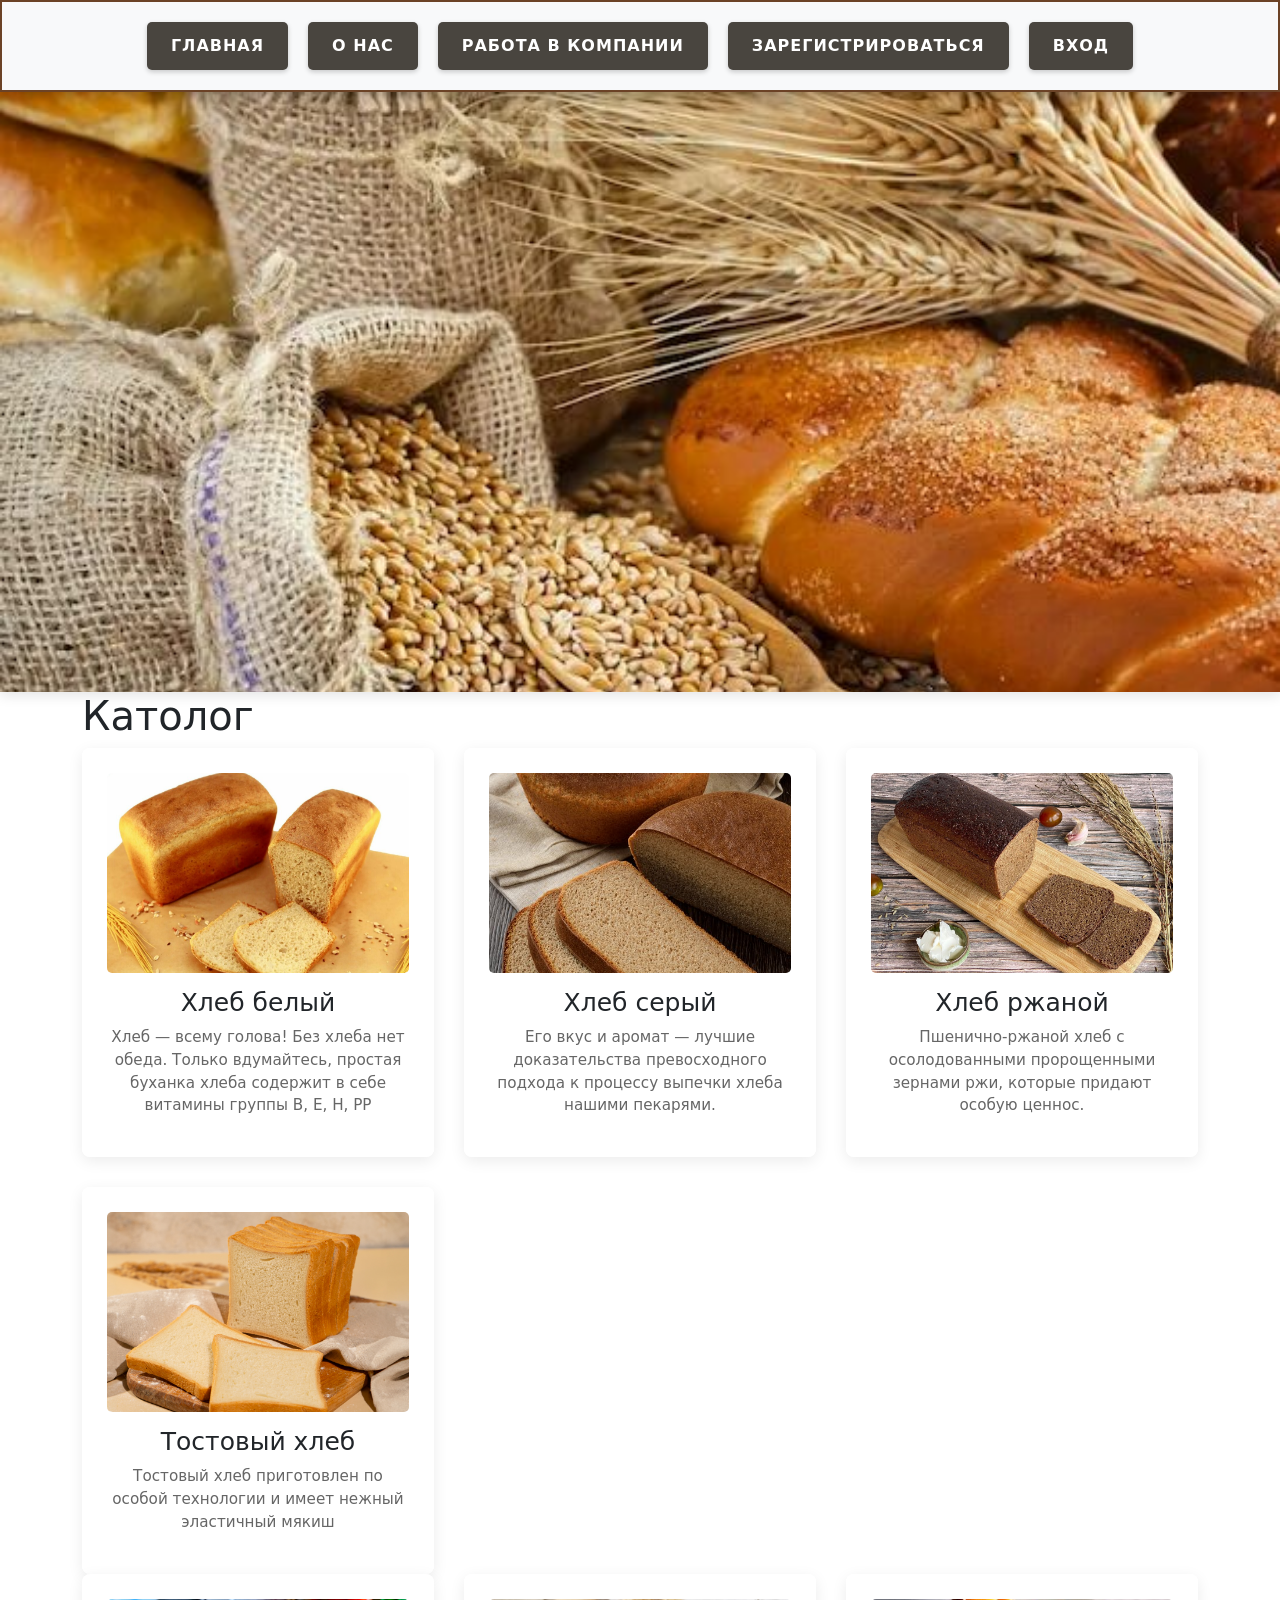
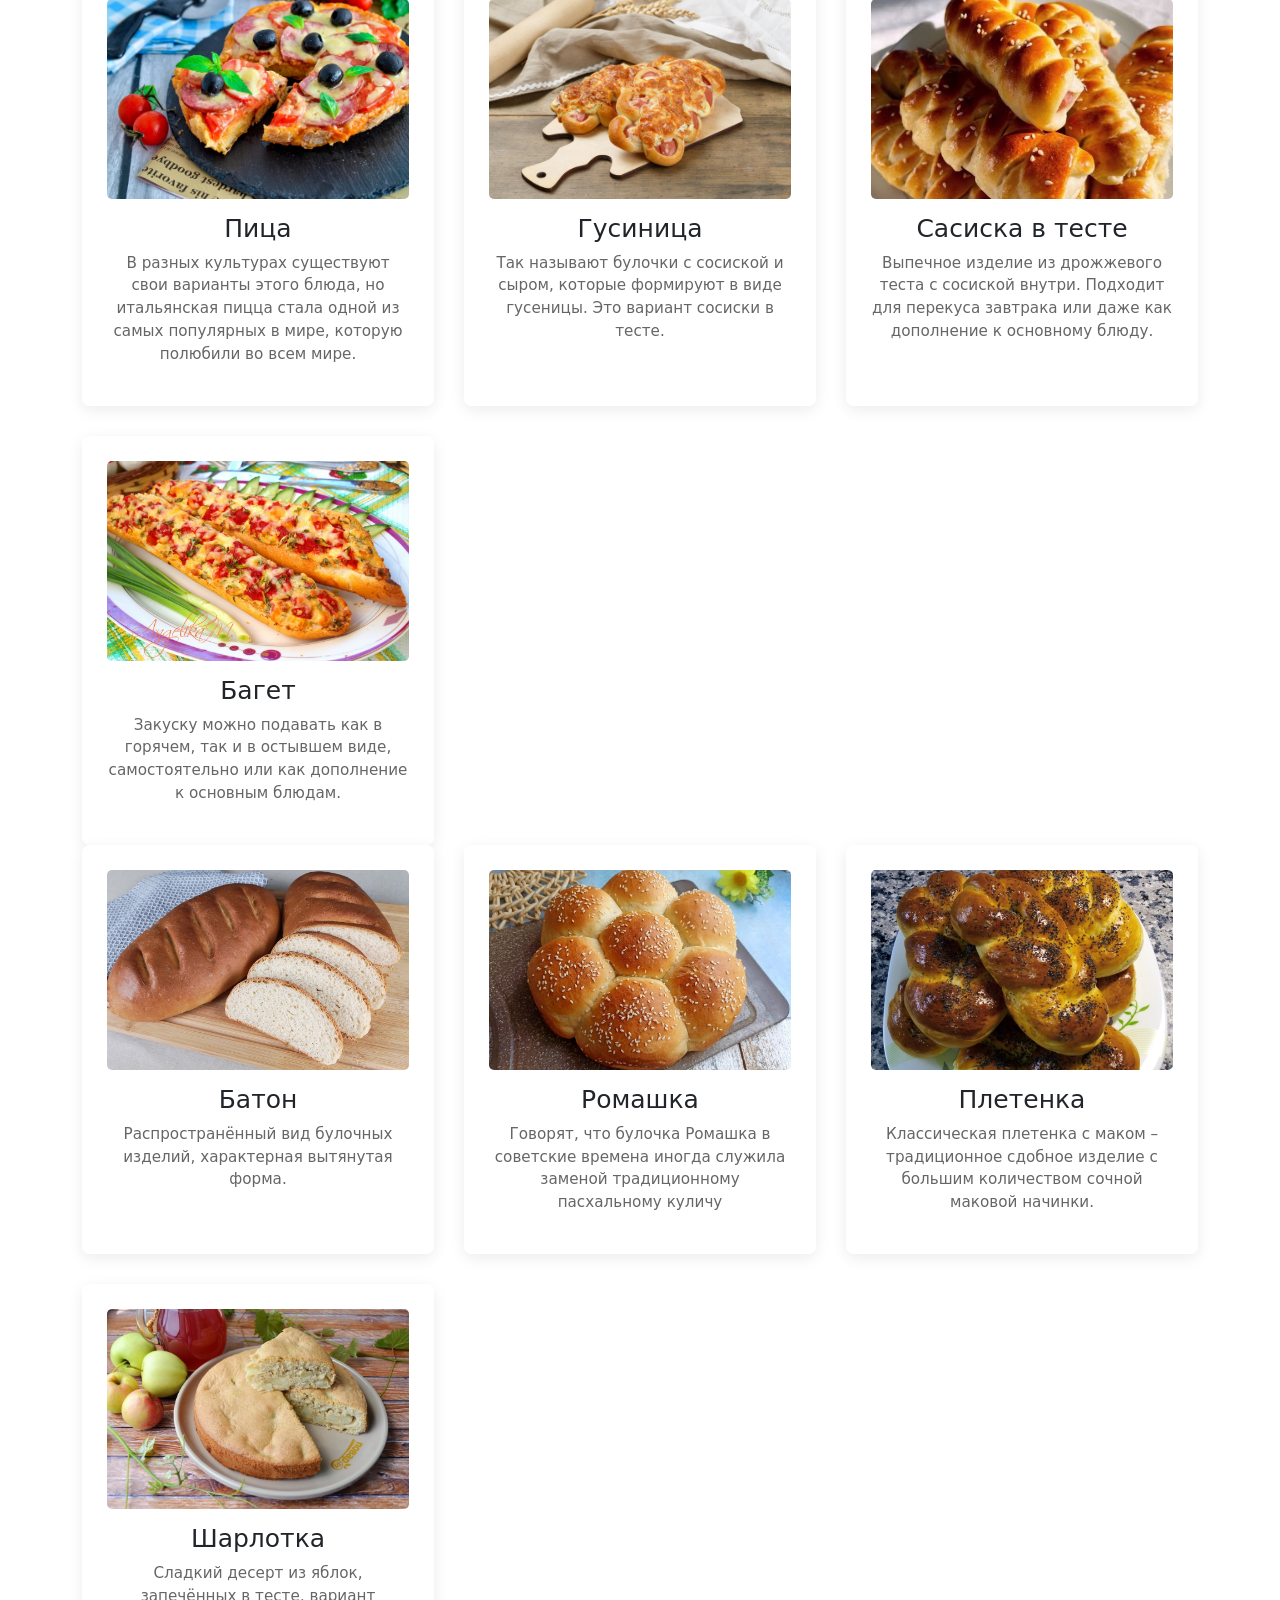
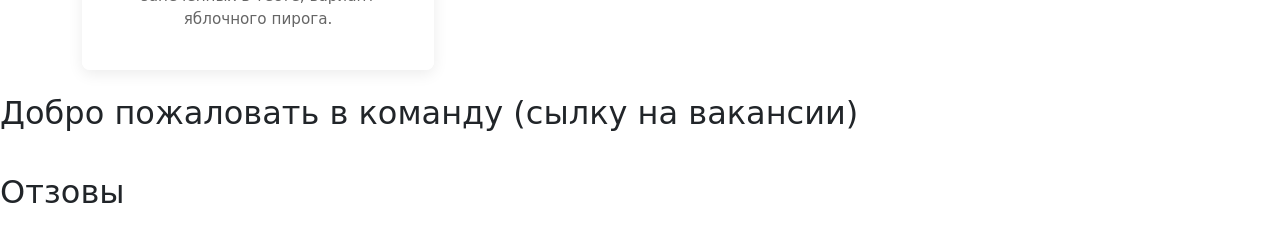
==== commit d84c96d8: "перенос в vet1 на main" ====
--- a/index.html
+++ b/index.html
@@ -147,8 +147,6 @@
 <br>
 
 
-<h2>Ген директор(и создатель сайта)</h2>
-
 <h2>Добро пожаловать в команду (сылку на вакансии)</h2>
 
 <h2>Отзовы</h2>
--- a/css/styles.css
+++ b/css/styles.css
@@ -222,34 +222,6 @@
 }
 
 
-/* input.input-error,
-textarea.input-error,
-select.input-error {
-    border-color: red !important;
-    background-color: #fff8f8;
-}
-
-input.input-valid,
-textarea.input-valid,
-select.input-valid {
-    border-color: green !important;
-}
-
-.error-message {
-    color: #b33939;
-    font-size: 0.85em;
-    margin-top: 5px;
-    margin-bottom: 10px;
-    padding: 5px;
-    background-color: #ffcccc;
-    border-radius: 3px;
-    display: none;
-} */
-
-
-
-
-
 /* наши работники */
 .service-item1 img {
     border-radius: 5px; /* Закругление изображения */
@@ -274,3 +246,140 @@
 
 
 
+/* адаптация для меню */
+@media (max-width: 768px) {
+    .menu {
+        flex-direction: column;
+        align-items: center;
+        gap: 10px;
+        padding: 0 10px;
+    }
+    
+    .btn-main, .btn-about, .btn-cart, .btn-register, .btn-login {
+        width: 100%;
+        max-width: 300px;
+        padding: 15px;
+        font-size: 16px;
+    }
+}
+
+@media (max-width: 480px) {
+    .menu {
+        margin: 15px 0;
+        gap: 8px;
+    }
+    
+    .btn-main, .btn-about, .btn-cart, .btn-register, .btn-login {
+        padding: 14px;
+        font-size: 15px;
+    }
+}
+
+/* адаптация на слайдер */
+
+
+@media (max-width: 768px) {
+    .slider {
+        height: 300px;
+        margin: 30px 10px;
+        border-radius: 15px;
+    }
+}
+
+@media (max-width: 480px) {
+    .slider {
+        height: 250px;
+        margin: 20px 5px;
+        border-radius: 12px;
+    }
+}
+
+@media (min-width: 1200px) {
+    .slider-track {
+        width: 100%;
+    }
+    
+    .slide {
+        min-width: 100%;
+    }
+}
+
+.slider-nav {
+    position: absolute;
+    top: 50%;
+    transform: translateY(-50%);
+    width: 100%;
+    display: flex;
+    justify-content: space-between;
+    padding: 0 20px;
+    pointer-events: none;
+    z-index: 10;
+}
+
+.slider-btn {
+    background: rgba(255,255,255,0.9);
+    border: none;
+    width: 50px;
+    height: 50px;
+    border-radius: 50%;
+    cursor: pointer;
+    display: flex;
+    align-items: center;
+    justify-content: center;
+    font-size: 20px;
+    box-shadow: 0 5px 15px rgba(0,0,0,0.2);
+    transition: all 0.3s ease;
+    pointer-events: all;
+}
+
+.slider-btn:hover {
+    background: white;
+    transform: scale(1.1);
+}
+
+.slider-dots {
+    position: absolute;
+    bottom: 20px;
+    left: 50%;
+    transform: translateX(-50%);
+    display: flex;
+    gap: 10px;
+    z-index: 10;
+}
+
+.dot {
+    width: 12px;
+    height: 12px;
+    border-radius: 50%;
+    background: rgba(255,255,255,0.5);
+    cursor: pointer;
+    transition: all 0.3s ease;
+}
+
+.dot.active {
+    background: white;
+    transform: scale(1.3);
+}
+
+/* Мобильные кнопки */
+@media (max-width: 480px) {
+    .slider-btn {
+        width: 40px;
+        height: 40px;
+        font-size: 16px;
+    }
+    
+    .dot {
+        width: 10px;
+        height: 10px;
+    }
+}
+
+
+
+
+
+
+
+
+
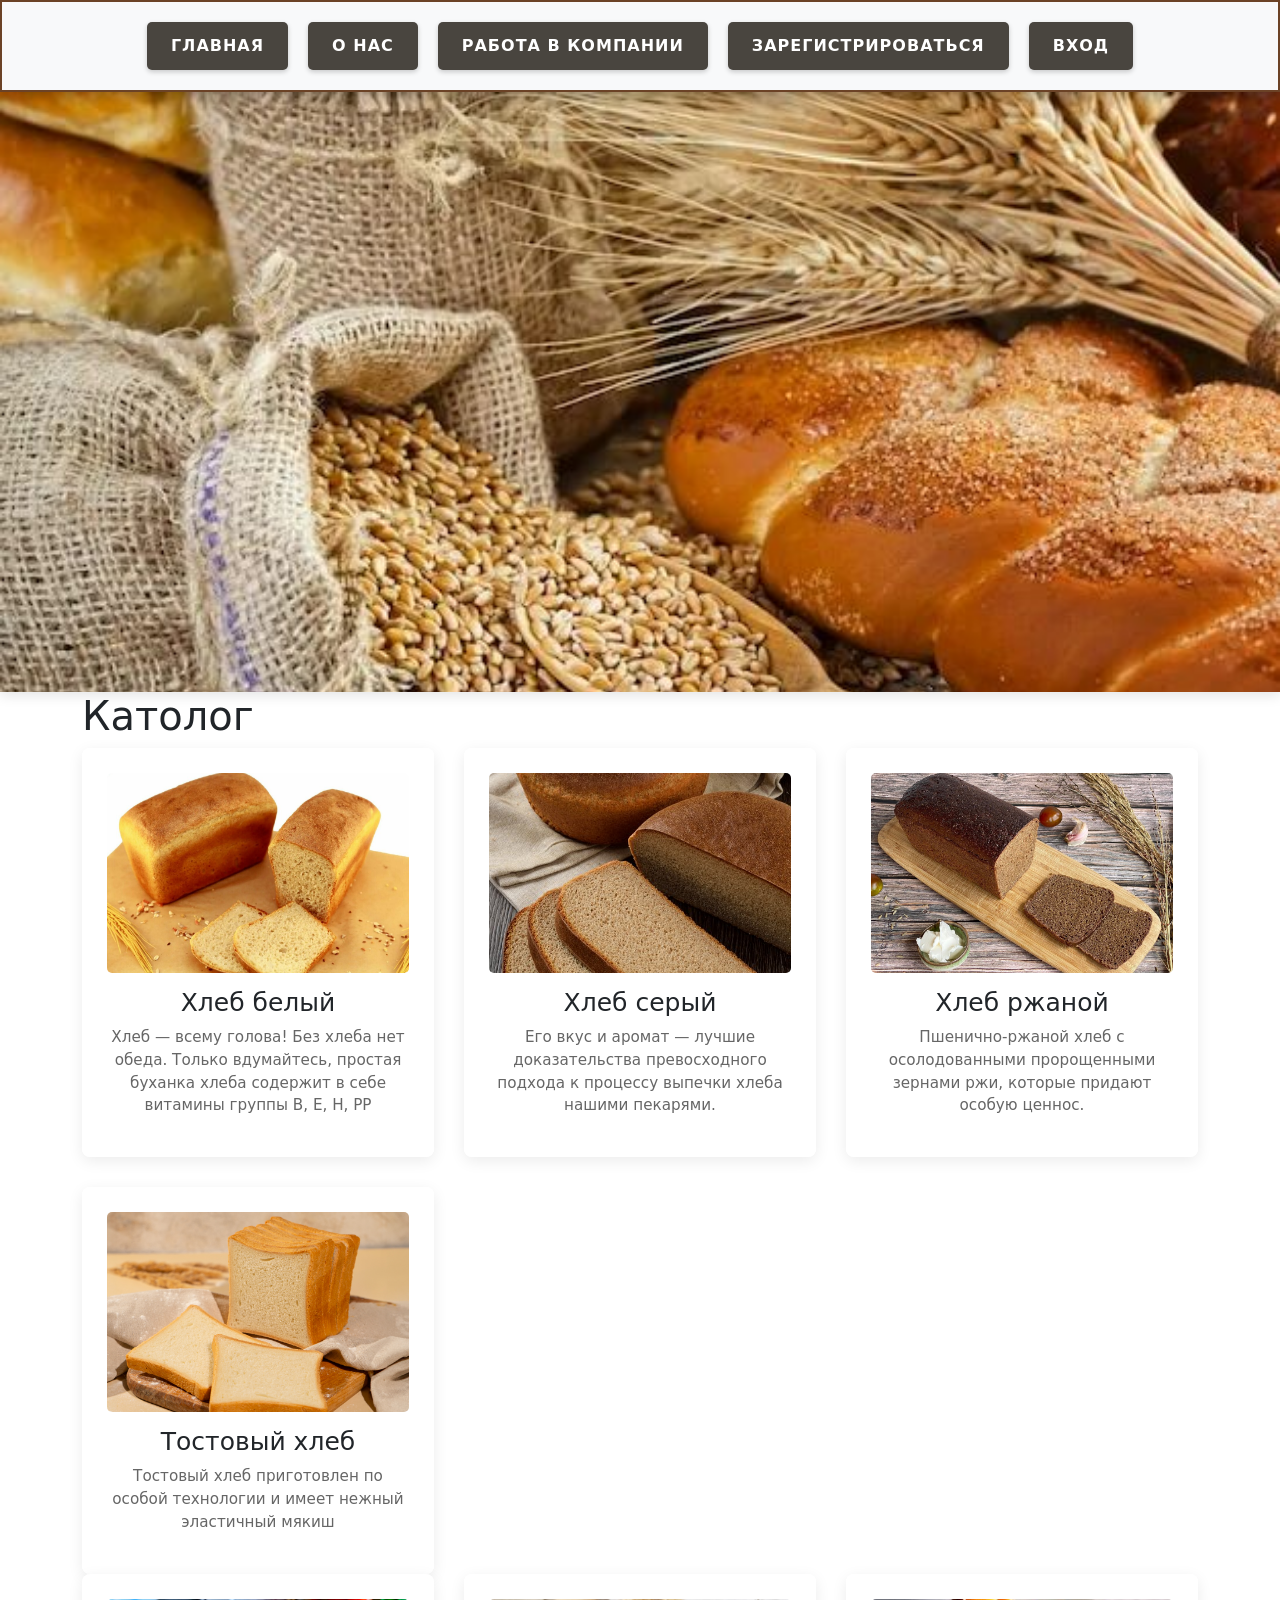
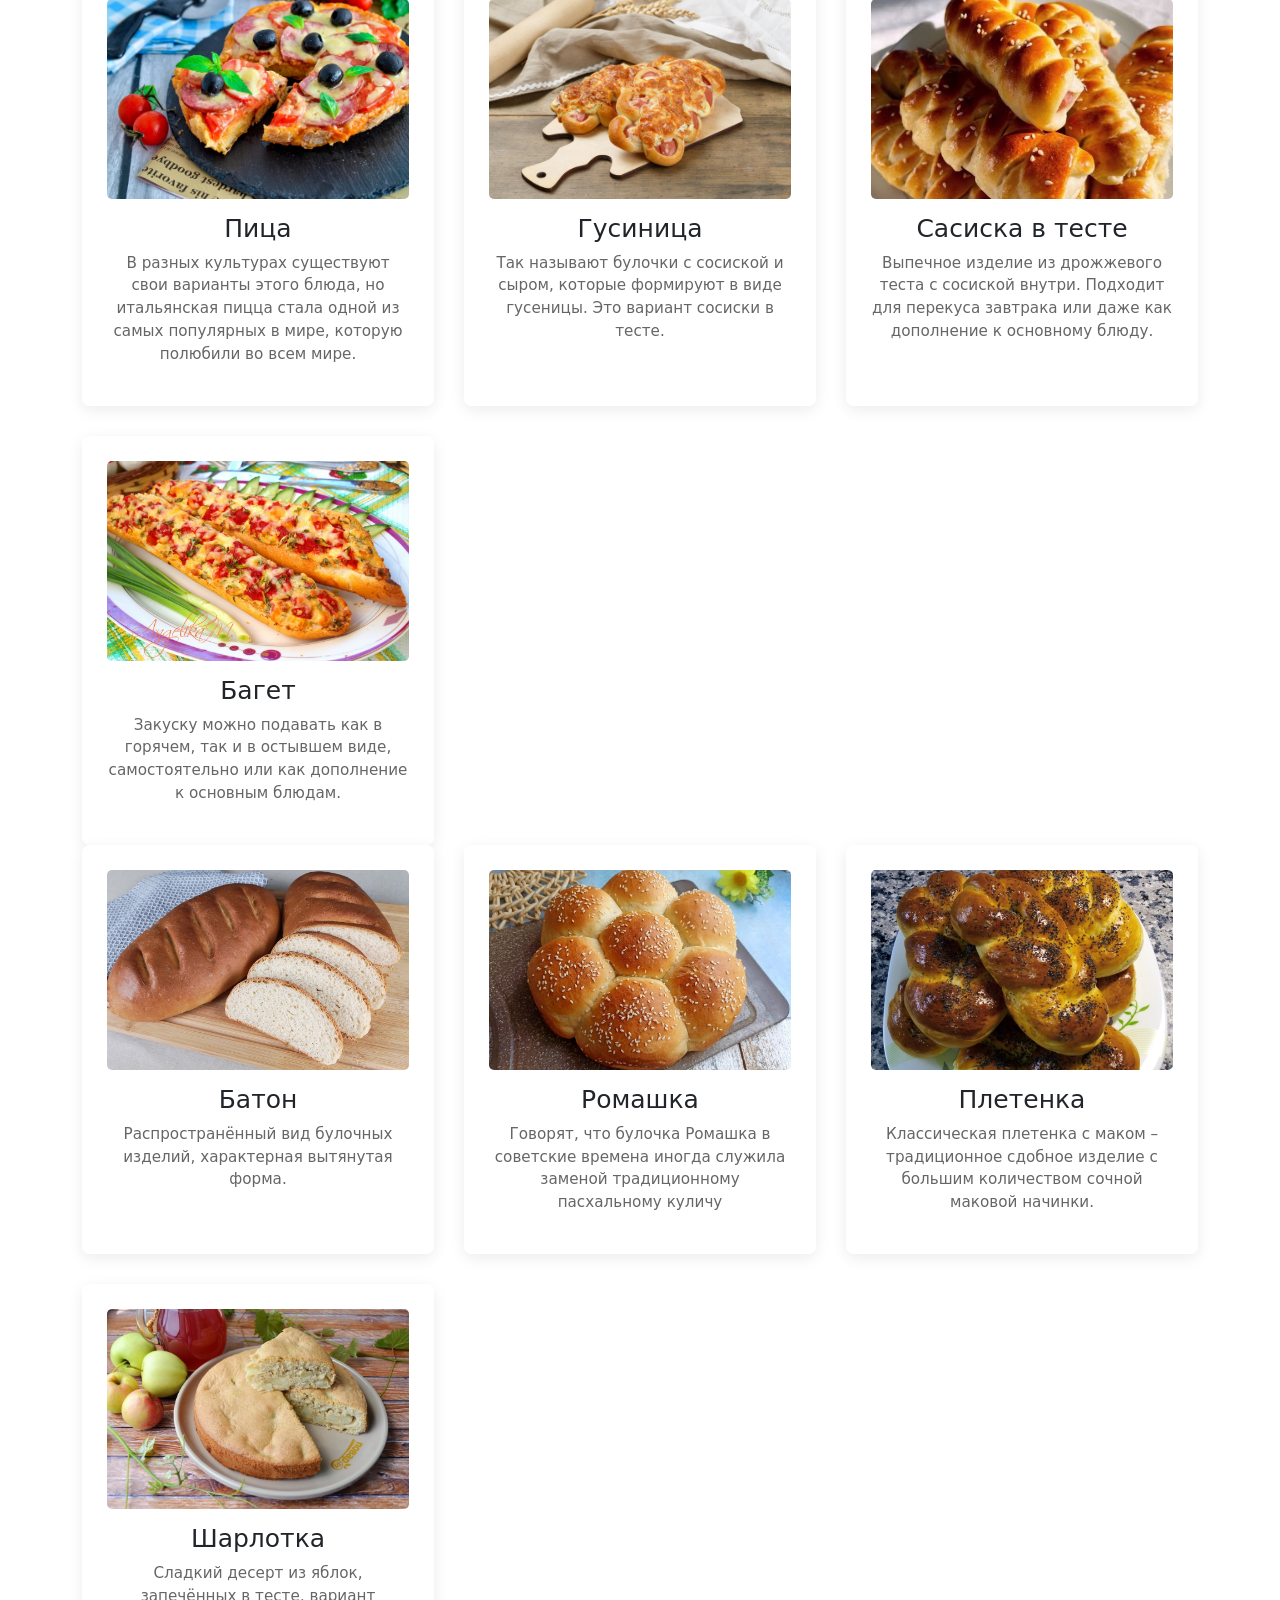
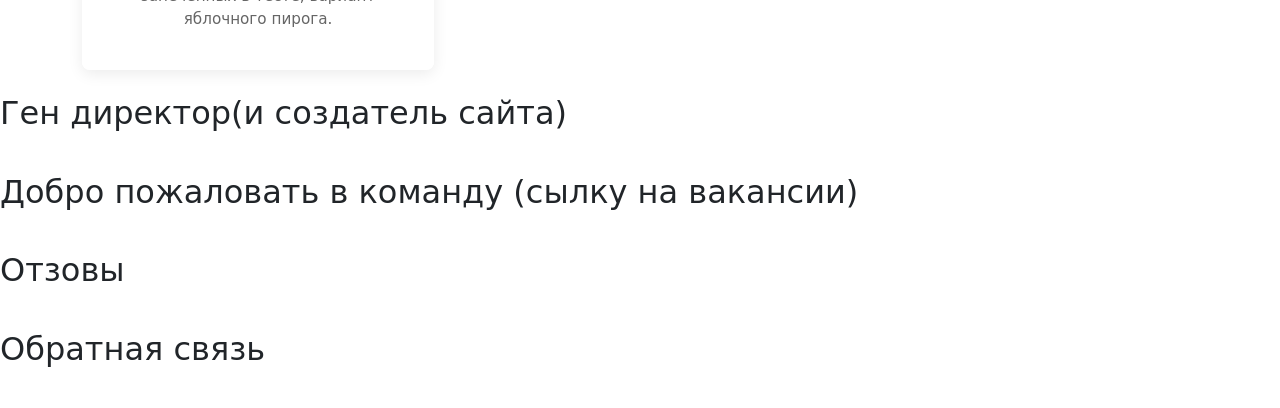
==== commit 91b268b6: "работа с бд" ====
--- a/index.html
+++ b/index.html
@@ -1,5 +1,5 @@
 <!DOCTYPE html>
-<html lang="en">
+<html lang="ru">
 <head>
     <meta charset="UTF-8">
     <meta name="viewport" content="width=device-width, initial-scale=1.0">
@@ -147,10 +147,14 @@
 <br>
 
 
+<h2>Ген директор(и создатель сайта)</h2>
+
 <h2>Добро пожаловать в команду (сылку на вакансии)</h2>
 
 <h2>Отзовы</h2>
 
+<h2>Обратная связь</h2>
+
 
 </body>
 </html>
--- a/css/styles.css
+++ b/css/styles.css
@@ -111,12 +111,20 @@
      width: 100%; /* На всю ширину контейнера */
      padding: 12px; /* Внутренние отступы */
      margin-bottom: 20px; /* Отступ снизу до следующего элемента */
-     border: 1px solid #ccc; /* Серая рамка */
      border-radius: 4px; /* Небольшое скругление */
      box-sizing: border-box; /* Padding включён в ширину */
      font-family: 'Montserrat', sans-serif;  /* Шрифт как на сайте */
  }
- 
+ /*  !
+      Валидация input 
+! */
+input:invalid {
+  border: 2px solid red;
+}
+
+input:valid {
+  border: 1px solid #1fce18;
+}
  .registration-form-wrapper
  .btn-register-submit {
      width: 100%; /* На всю ширину */
@@ -373,13 +381,4 @@
         width: 10px;
         height: 10px;
     }
-}
-
-
-
-
-
-
-
-
-
+}
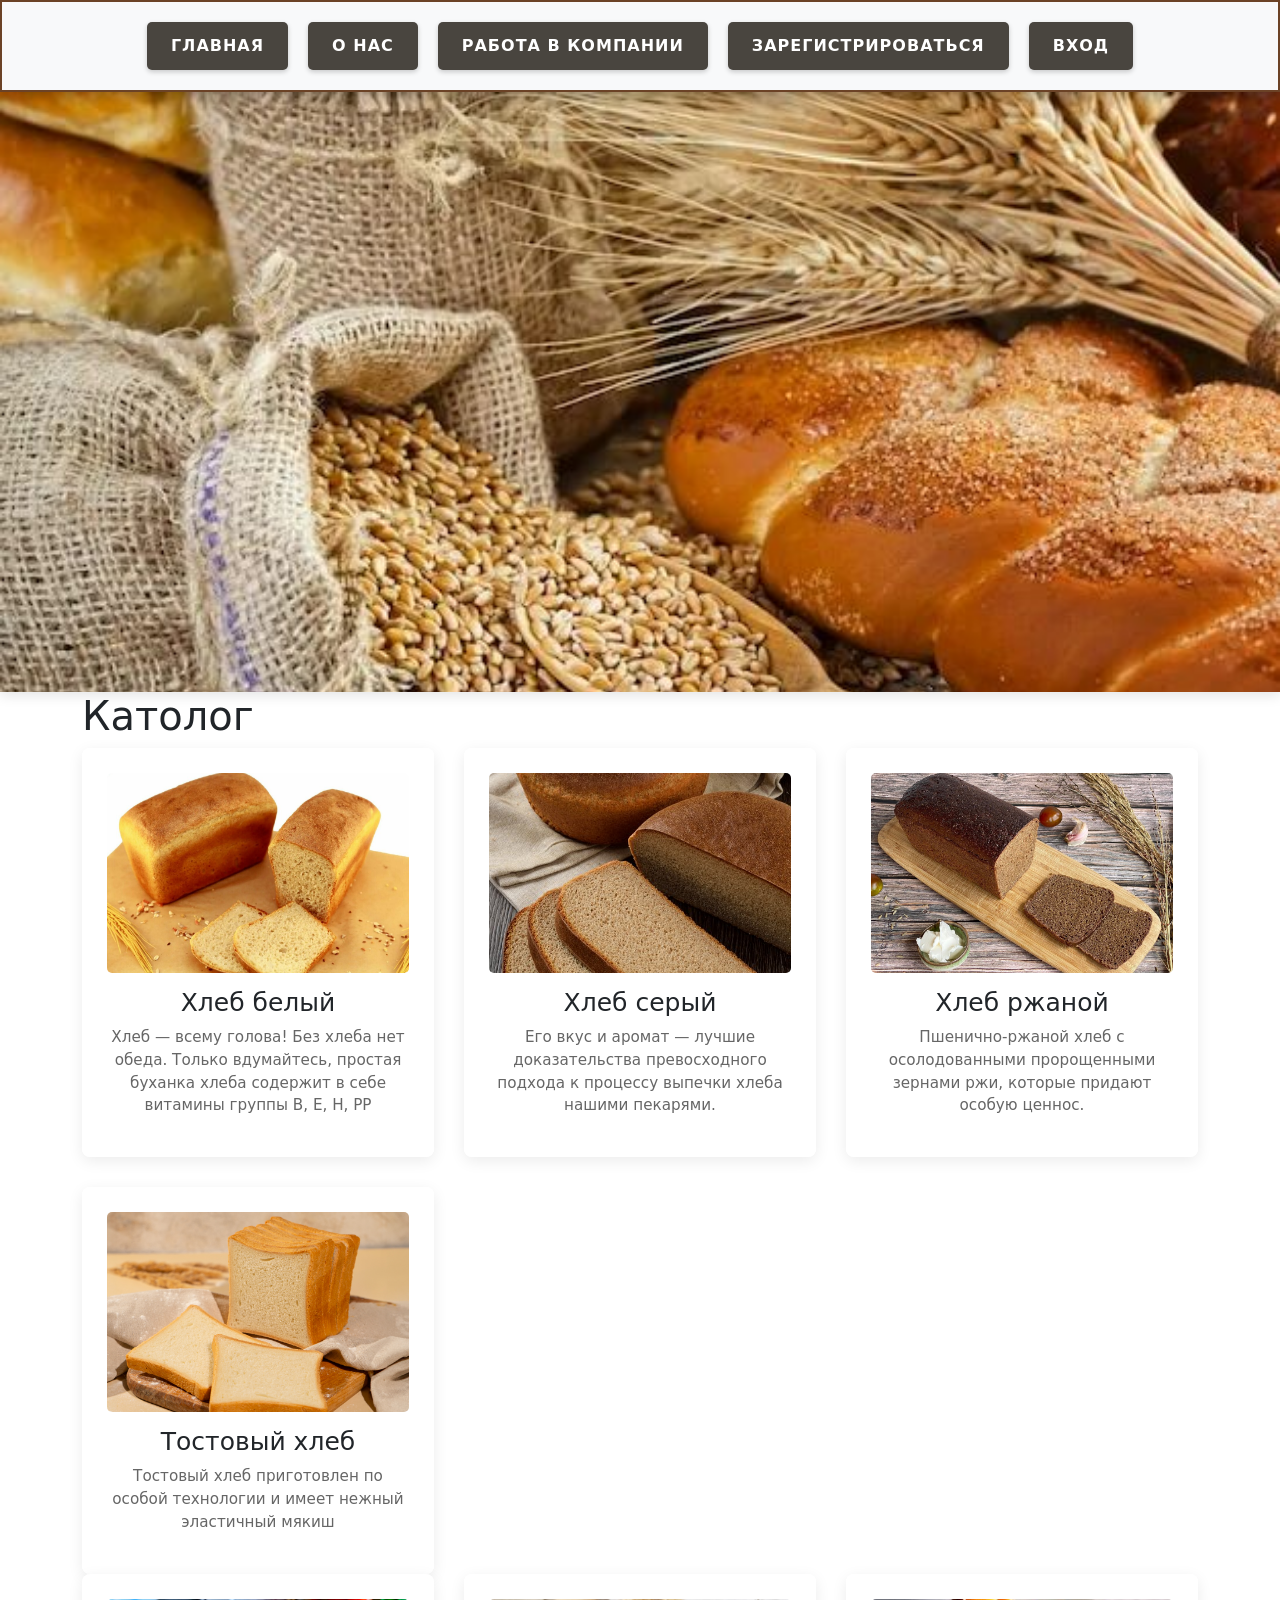
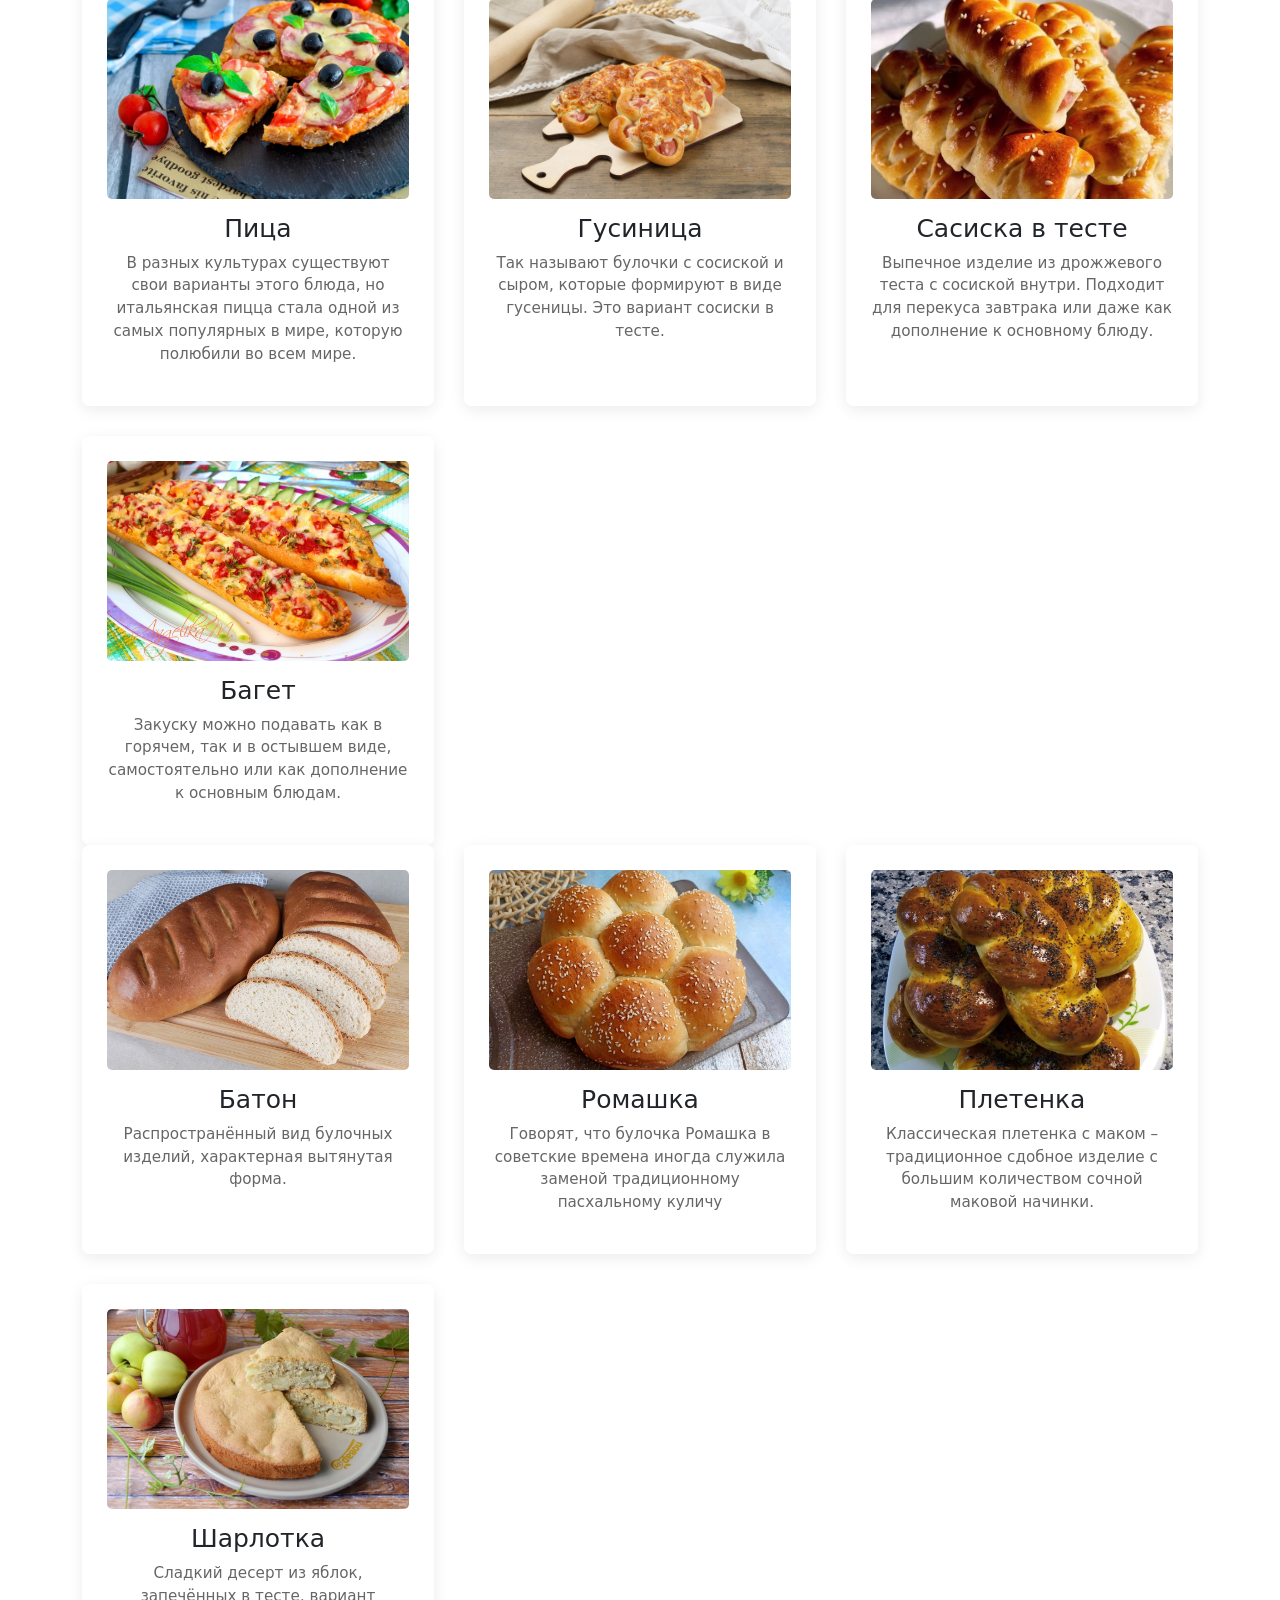
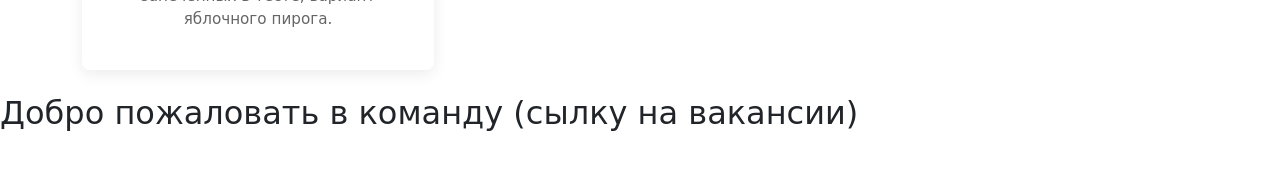
==== commit 3c5094b2: "Дороботка блока: Вакансии" ====
--- a/index.html
+++ b/index.html
@@ -146,14 +146,9 @@
 
 <br>
 
-
-<h2>Ген директор(и создатель сайта)</h2>
-
 <h2>Добро пожаловать в команду (сылку на вакансии)</h2>
 
-<h2>Отзовы</h2>
 
-<h2>Обратная связь</h2>
 
 
 </body>
--- a/css/styles.css
+++ b/css/styles.css
@@ -252,7 +252,7 @@
 
 
 
-
+/* --------------------------------------------------------------- */
 
 /* адаптация для меню */
 @media (max-width: 768px) {
@@ -381,4 +381,135 @@
         width: 10px;
         height: 10px;
     }
+}
+
+/* ----------------------модельное окно---------------------------- */
+
+
+        .modal {
+            display: none;
+            position: fixed;
+            z-index: 1000;
+            left: 0;
+            top: 0;
+            width: 100%;
+            height: 100%;
+            background-color: rgba(0, 0, 0, 0.5);
+        }
+
+        .modal-content {
+            background-color: white;
+            margin: 15% auto;
+            padding: 20px;
+            border-radius: 10px;
+            width: 80%;
+            max-width: 500px;
+            position: relative;
+            animation: modalShow 0.3s ease-out;
+        }
+
+        @keyframes modalShow {
+            from {
+                opacity: 0;
+                transform: translateY(-50px);
+            }
+            to {
+                opacity: 1;
+                transform: translateY(0);
+            }
+        }
+
+  /* -----------------------стили для вакансий------------------------------------ */
+       .block {
+            border: 2px solid #333;
+            margin: 20px 0;
+        }
+        
+        .title {
+            background: #fafafa;
+            color: rgb(0, 0, 0);
+            padding: 15px;
+            cursor: pointer;
+            font-size: 18px;
+            text-align: center;
+        }
+        
+        .content {
+            max-height: 0;
+            overflow: hidden;
+            background: white;
+            transition: max-height 0.3s;
+        }
+        
+        .open .content {
+            max-height: 300px;
+            padding: 20px;
+            text-align: center;
+        }
+        
+        .btn {
+            background: #28a745;
+            color: white;
+            border: none;
+            padding: 10px 20px;
+            cursor: pointer;
+            border-radius: 5px;
+        }
+        
+        /* модельное окно */
+        .modal {
+            display: none;
+            position: fixed;
+            top: 0;
+            left: 0;
+            width: 100%;
+            height: 100%;
+            background: rgba(0,0,0,0.5);
+        }
+        
+        .modal-box {
+            background: white;
+            margin: 100px auto;
+            width: 14%;
+            height: 60%;
+            padding: 20px;
+        }
+        
+        .close {
+            float: right;
+            font-size: 24px;
+            cursor: pointer;
+        }
+
+
+    .parametr{
+    width: min-content;
+    }
+
+
+
+
+
+    /* стили для второго */  
+    .titl {
+        background: #fafafa;
+        color: rgb(0, 0, 0);
+        padding: 15px;
+        cursor: pointer;
+        font-size: 18px;
+        text-align: center;
+    }
+
+
+/* Стили для третьего */
+.tit {
+    background: #fafafa;
+    color: rgb(0, 0, 0);
+    padding: 15px;
+    cursor: pointer;
+    font-size: 18px;
+    text-align: center;
+}
+.content-block_title{
+    font-weight: bold;
 }
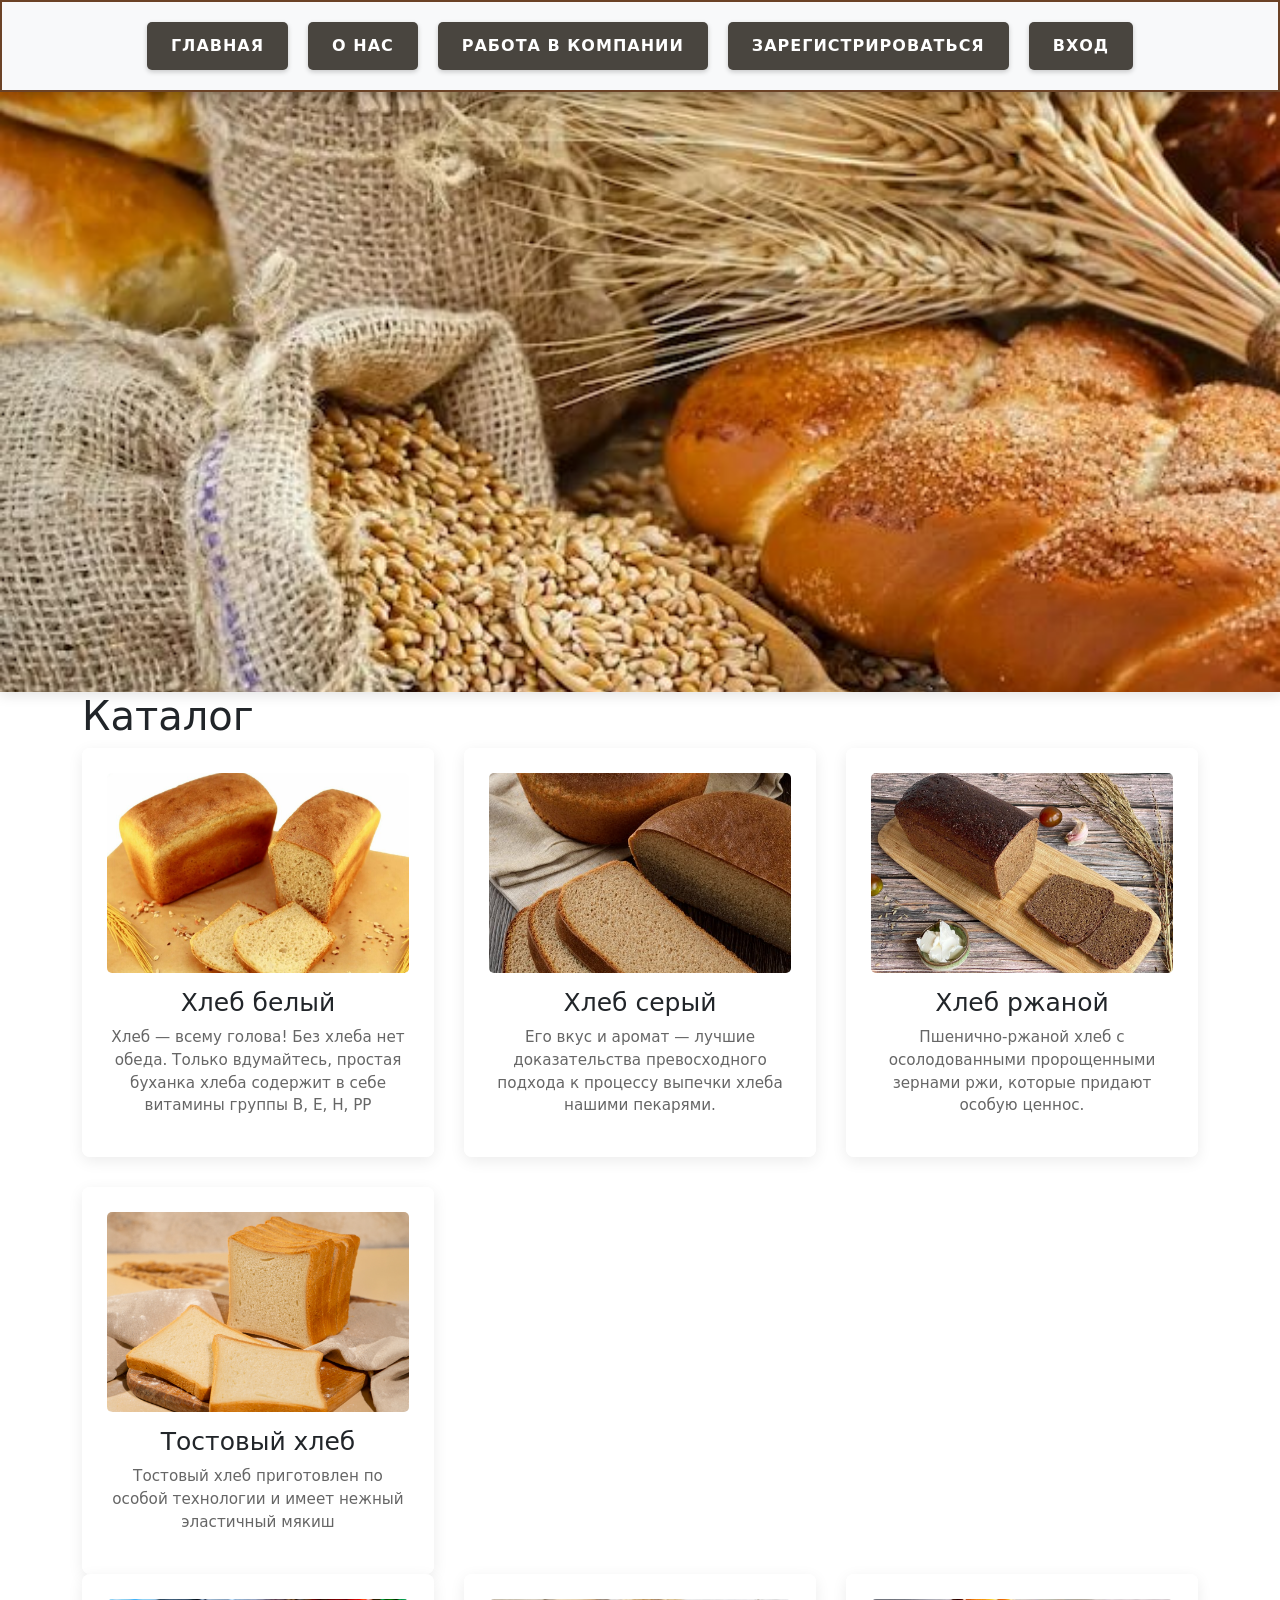
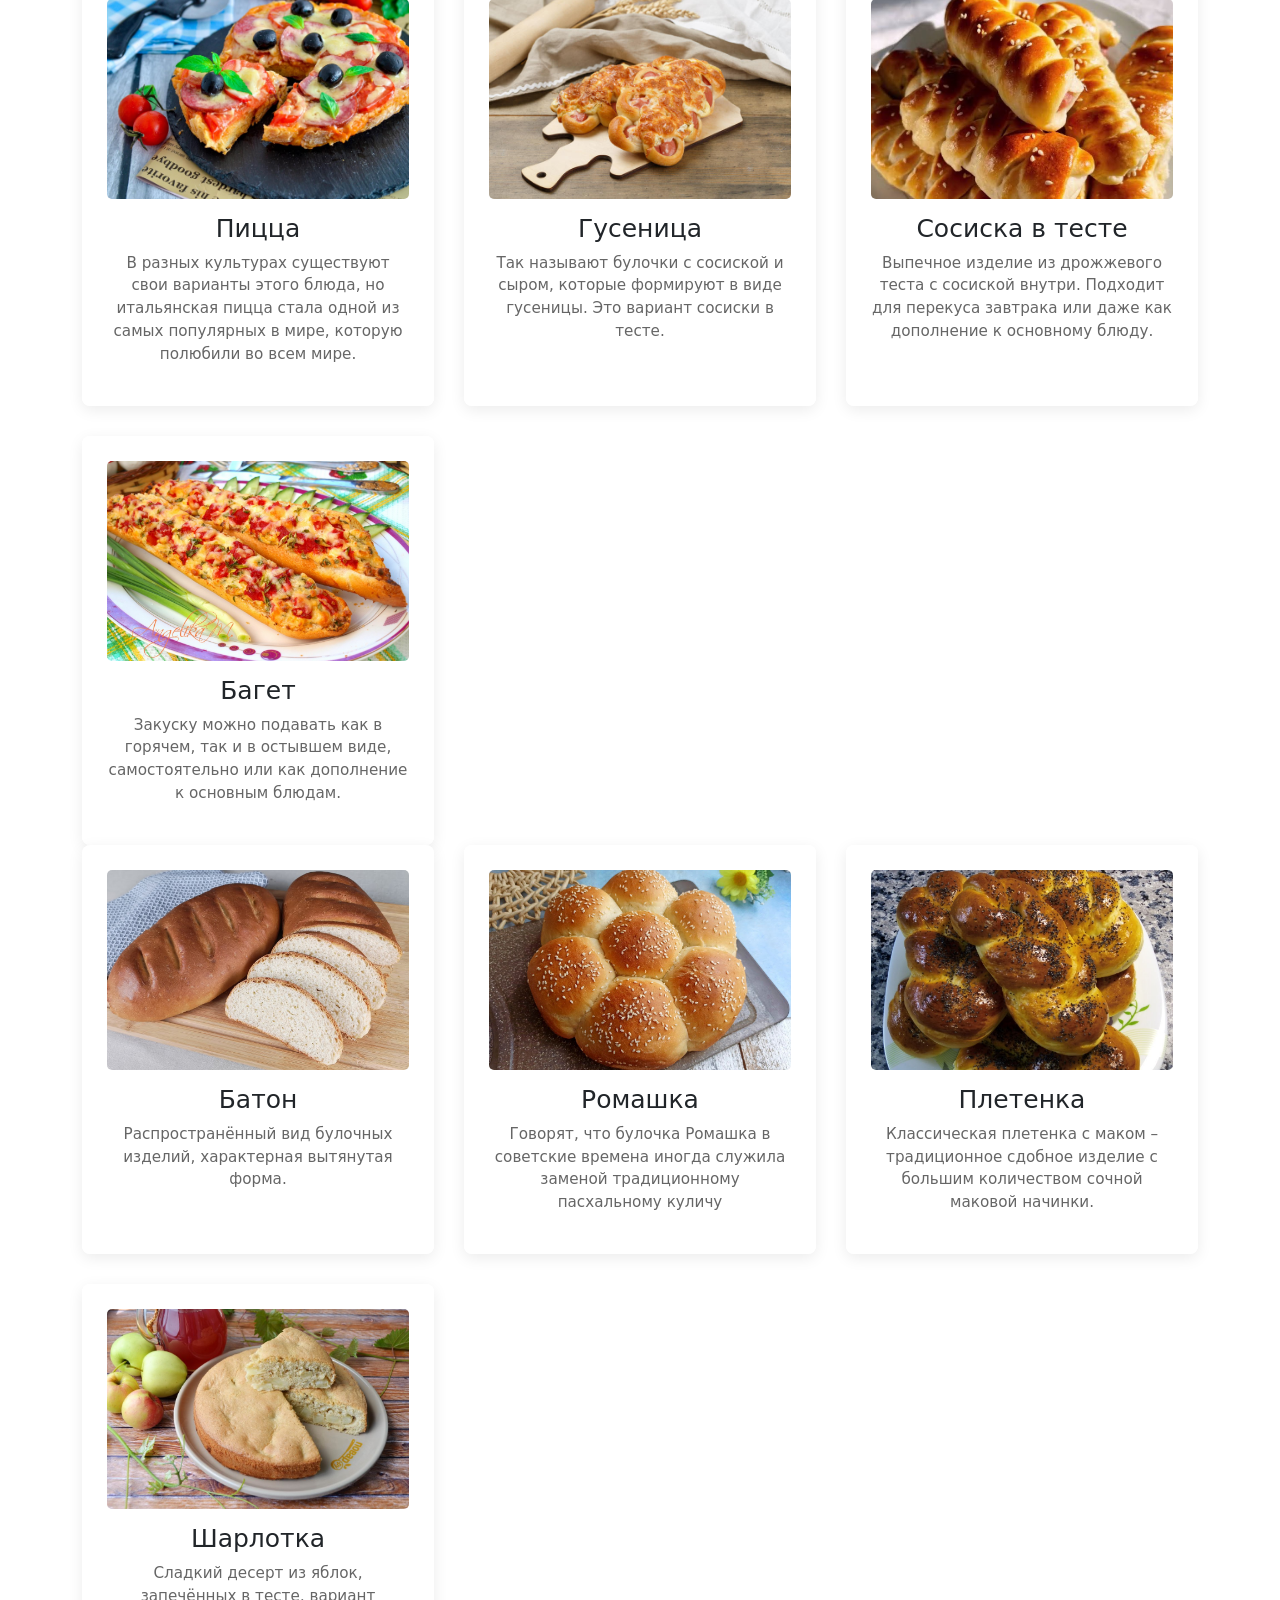
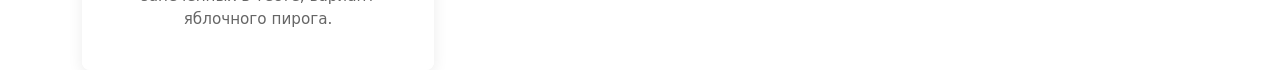
==== commit 80b50576: "окнчание верстки" ====
--- a/index.html
+++ b/index.html
@@ -1,5 +1,5 @@
 <!DOCTYPE html>
-<html lang="ru">
+<html lang="en">
 <head>
     <meta charset="UTF-8">
     <meta name="viewport" content="width=device-width, initial-scale=1.0">
@@ -40,7 +40,7 @@
                             <!-- Католог -->
     <div class="services">
         <div class="container">
-            <h1>Католог</h1>
+            <h1>Каталог</h1>
             <div class="services-grid">
 
                 <div class="service-item">
@@ -79,21 +79,21 @@
 
                     <div class="service-item">
                         <img src="img/piza.jpg" alt="">
-                        <h3>Пица</h3>
+                        <h3>Пицца</h3>
                         <p> В разных культурах существуют свои варианты этого блюда, но итальянская пицца стала одной из самых популярных в мире, которую полюбили во всем мире.</p>
                         <div class="price"></div>
                     </div>
 
                     <div class="service-item">
                         <img src="img/gysihica.jpg" alt="">
-                        <h3>Гусиница</h3>
+                        <h3>Гусеница</h3>
                         <p>Так называют булочки с сосиской и сыром, которые формируют в виде гусеницы. Это вариант сосиски в тесте.</p>
                         <div class="price"></div>
                     </div>
 
                     <div class="service-item">
                         <img src="img/sasiska v teste.jpg" alt="">
-                        <h3>Сасиска в тесте</h3>
+                        <h3>Сосиска в тесте</h3>
                         <p>Выпечное изделие из дрожжевого теста с сосиской внутри. Подходит для перекуса завтрака или даже как дополнение к основному блюду. 
                         </p>
                         <div class="price"></div>
@@ -143,13 +143,5 @@
                     </div>
                 </div>
 
-
-<br>
-
-<h2>Добро пожаловать в команду (сылку на вакансии)</h2>
-
-
-
-
 </body>
 </html>
--- a/css/styles.css
+++ b/css/styles.css
@@ -1,4 +1,4 @@
-        /* Стили для меню и кнопак */
+ /* Стили для меню и кнопак */
         .menu {
             display: flex;
             justify-content: center;
@@ -154,7 +154,7 @@
 
 
 
- /*-----------------------Блоки-------------------------------  */
+ /*-----------------------Блоки-для католога и работы в компании-------------------------------  */
 
 
 .services h2 {
@@ -383,42 +383,6 @@
     }
 }
 
-/* ----------------------модельное окно---------------------------- */
-
-
-        .modal {
-            display: none;
-            position: fixed;
-            z-index: 1000;
-            left: 0;
-            top: 0;
-            width: 100%;
-            height: 100%;
-            background-color: rgba(0, 0, 0, 0.5);
-        }
-
-        .modal-content {
-            background-color: white;
-            margin: 15% auto;
-            padding: 20px;
-            border-radius: 10px;
-            width: 80%;
-            max-width: 500px;
-            position: relative;
-            animation: modalShow 0.3s ease-out;
-        }
-
-        @keyframes modalShow {
-            from {
-                opacity: 0;
-                transform: translateY(-50px);
-            }
-            to {
-                opacity: 1;
-                transform: translateY(0);
-            }
-        }
-
   /* -----------------------стили для вакансий------------------------------------ */
        .block {
             border: 2px solid #333;
@@ -487,9 +451,6 @@
     }
 
 
-
-
-
     /* стили для второго */  
     .titl {
         background: #fafafa;
@@ -501,15 +462,239 @@
     }
 
 
-/* Стили для третьего */
-.tit {
-    background: #fafafa;
-    color: rgb(0, 0, 0);
-    padding: 15px;
-    cursor: pointer;
-    font-size: 18px;
-    text-align: center;
-}
-.content-block_title{
-    font-weight: bold;
-}+    /* Стили для третьего */
+    .tit {
+        background: #fafafa;
+        color: rgb(0, 0, 0);
+        padding: 15px;
+        cursor: pointer;
+        font-size: 18px;
+        text-align: center;
+    }
+    .content-block_title{
+        font-weight: bold;
+    }
+
+    p {
+        margin-top: 0;
+        margin-bottom: 0;
+    }
+
+    /* модульное окно */
+    .modal {
+        display: none;
+        position: fixed;
+        top: 0;
+        left: 0;
+        width: 100%;
+        height: 100%;
+        background: rgba(0,0,0,0.7);
+        z-index: 1000;
+    }
+
+    .modal-box {
+        background: white;
+        margin: 3% auto;
+        padding: 50px;
+        border-radius: 15px;
+        width: 90%;
+        max-width: 900px;
+        max-height: 90vh;
+        overflow-y: auto;
+        position: relative;
+    }
+
+    .close {
+        position: absolute;
+        right: 25px;
+        top: 20px;
+        font-size: 35px;
+        cursor: pointer;
+        color: #999;
+    }
+
+    .close:hover {
+        color: #333;
+    }
+
+    .modal-box h3 {
+        text-align: center;
+        margin-bottom: 30px;
+        font-size: 26px;
+        color: #333;
+    }
+
+    .parametr label {
+        display: block;
+        margin-bottom: 10px;
+        font-weight: bold;
+        font-size: 16px;
+        color: #333;
+    }
+
+    .parametr input,
+    .parametr textarea {
+        width: 100%;
+        padding: 18px;
+        border: 2px solid #ddd;
+        border-radius: 10px;
+        font-size: 16px;
+        margin-bottom: 20px;
+        box-sizing: border-box;
+    }
+
+    .parametr input:focus,
+    .parametr textarea:focus {
+        border-color: #ff8c00;
+        outline: none;
+    }
+
+    .message textarea {
+        height: 200px;
+        resize: vertical;
+        width: 600px;
+    }
+
+    .form-row {
+        display: flex;
+        gap: 20px;
+    }
+
+    .form-row .parametr {
+        flex: 1;
+    }
+
+
+/* адаптация для телефона работа в компании */
+@media (max-width: 768px) {
+    body {
+        padding: 10px !important;
+        font-size: 16px !important;
+    }
+    
+    /* БЛОКИ ВАКАНСИЙ */
+    .block {
+        padding: 20px 15px !important;
+        margin-bottom: 20px !important;
+        border-radius: 15px !important;
+    }
+    
+    /* ЗАГОЛОВКИ */
+    .title, .titl, .tit {
+        font-size: 18px !important;
+        line-height: 1.3 !important;
+        margin-bottom: 15px !important;
+    }
+    
+    /* ТЕКСТ */
+    .content p {
+        font-size: 14px !important;
+        line-height: 1.5 !important;
+        margin-bottom: 12px !important;
+    }
+    
+    .content-block_title {
+        font-size: 16px !important;
+        margin: 15px 0 8px 0 !important;
+    }
+    
+    .content-block_podTitle {
+        font-size: 14px !important;
+        padding-left: 8px !important;
+    }
+    
+    /* КНОПКИ - КРУПНЫЕ ДЛЯ ПАЛЬЦЕВ */
+    .btn {
+        height: 50px !important;
+        padding: 12px 20px !important;
+        font-size: 16px !important;
+        border-radius: 12px !important;
+        margin-top: 15px !important;
+        width: 100% !important;
+    }
+    
+    /* МОДАЛКИ */
+    .modal {
+        padding: 10px !important;
+    }
+    
+    .modal-box {
+        width: 98% !important;
+        margin: 5% auto !important;
+        padding: 25px 20px !important;
+        border-radius: 20px !important;
+    }
+    
+    /* ФОРМЫ */
+    .parametr input,
+    .parametr textarea {
+        padding: 15px !important;
+        font-size: 16px !important; /* Без зума iOS */
+        border-radius: 12px !important;
+        margin-bottom: 15px !important;
+        height: 50px !important;
+    }
+    
+    .message textarea {
+        min-height: 120px !important;
+    }
+    
+    /* КНОПКА ОТПРАВКИ */
+    .modal-box .btn {
+        height: 55px !important;
+        font-size: 17px !important;
+        font-weight: bold !important;
+    }
+    
+    /* ЗАКРЫТИЕ */
+    .close {
+        font-size: 28px !important;
+        right: 15px !important;
+        top: 15px !important;
+    }
+    
+    /* УБИРАЕМ ЛИШНИЕ ПЕРЕНОСЫ */
+    .content br {
+        display: none !important;
+    }
+    
+    /* ФОРМА В ДВУХ КОЛОНКХ -> ОДНА */
+    .form-row {
+        grid-template-columns: 1fr !important;
+        gap: 0 !important;
+    }
+}
+
+/* СУПЕР МАЛЕНЬКИЕ ТЕЛЕФОНЫ */
+@media (max-width: 480px) {
+    body {
+        padding: 8px !important;
+    }
+    
+    .block {
+        padding: 18px 12px !important;
+    }
+    
+    .title, .titl, .tit {
+        font-size: 17px !important;
+    }
+    
+    .content p {
+        font-size: 13.5px !important;
+    }
+}
+
+
+
+
+
+
+
+
+
+
+
+
+
+
+
